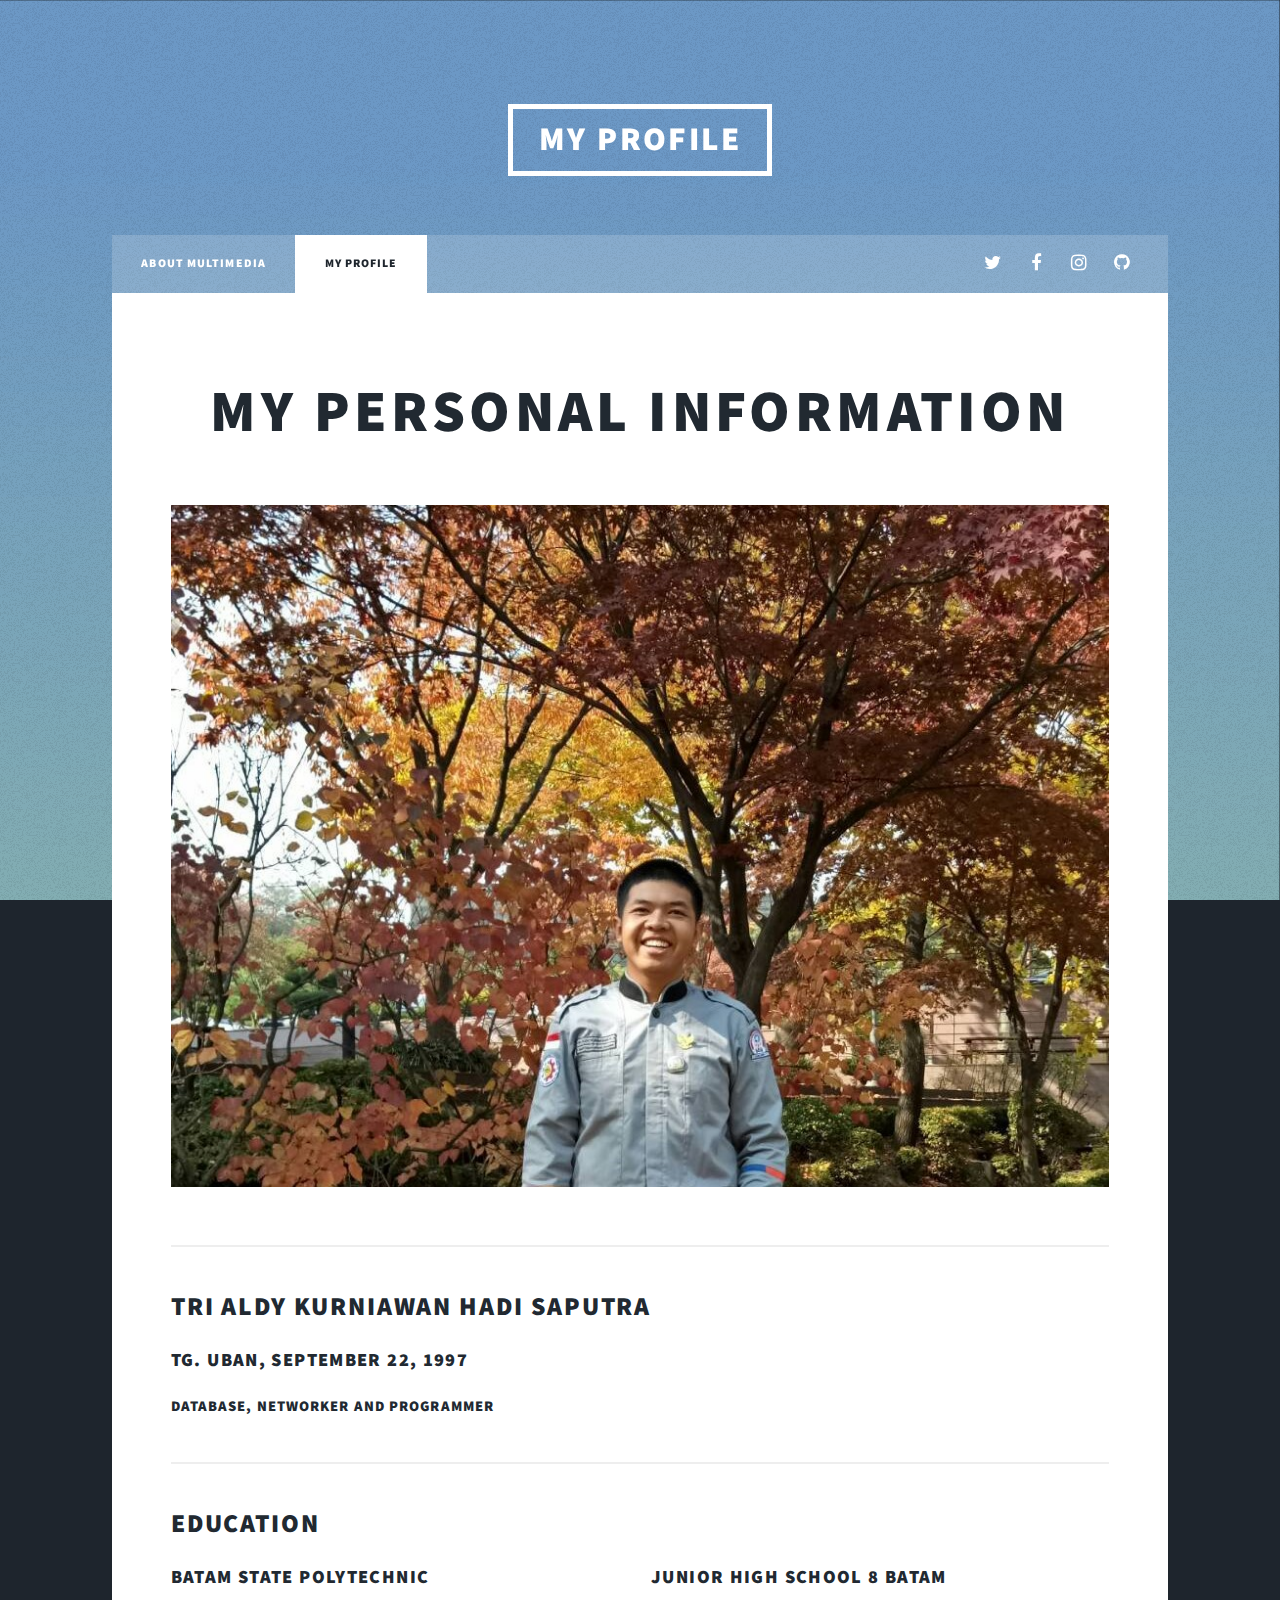
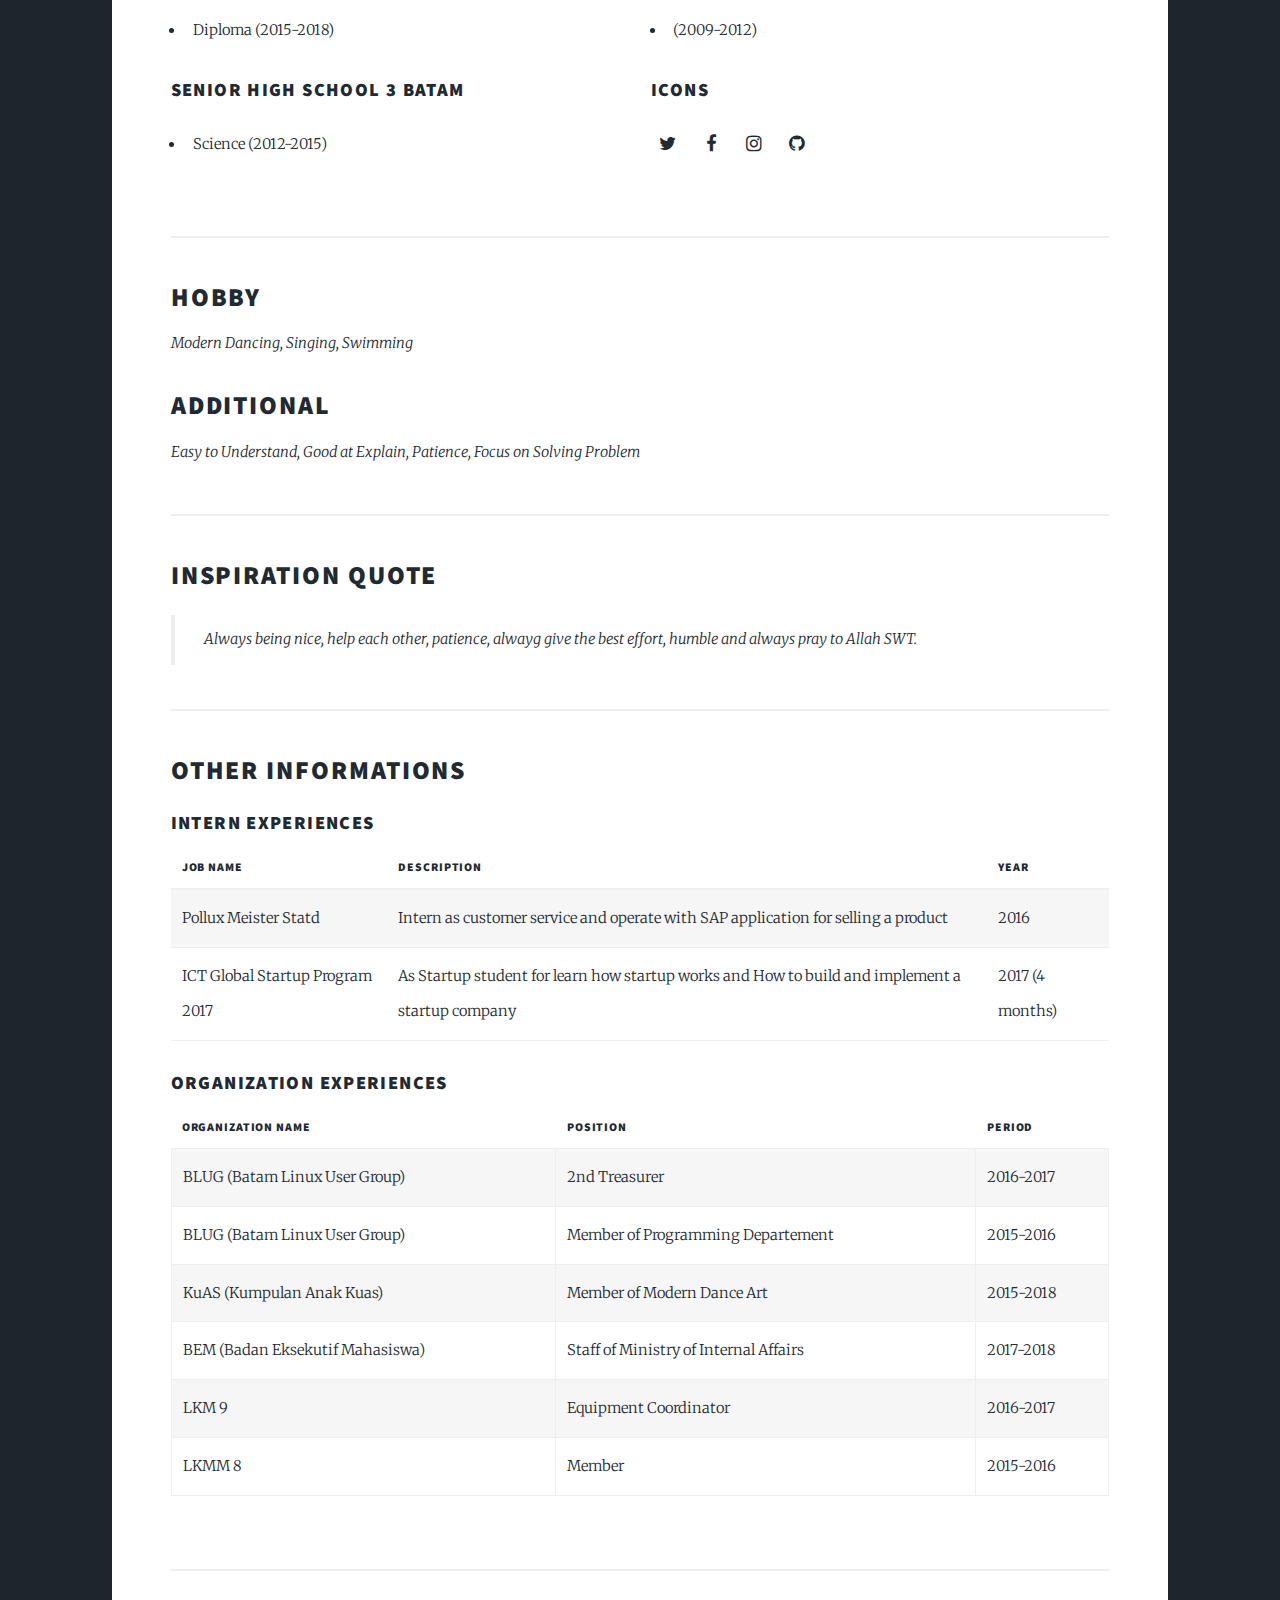
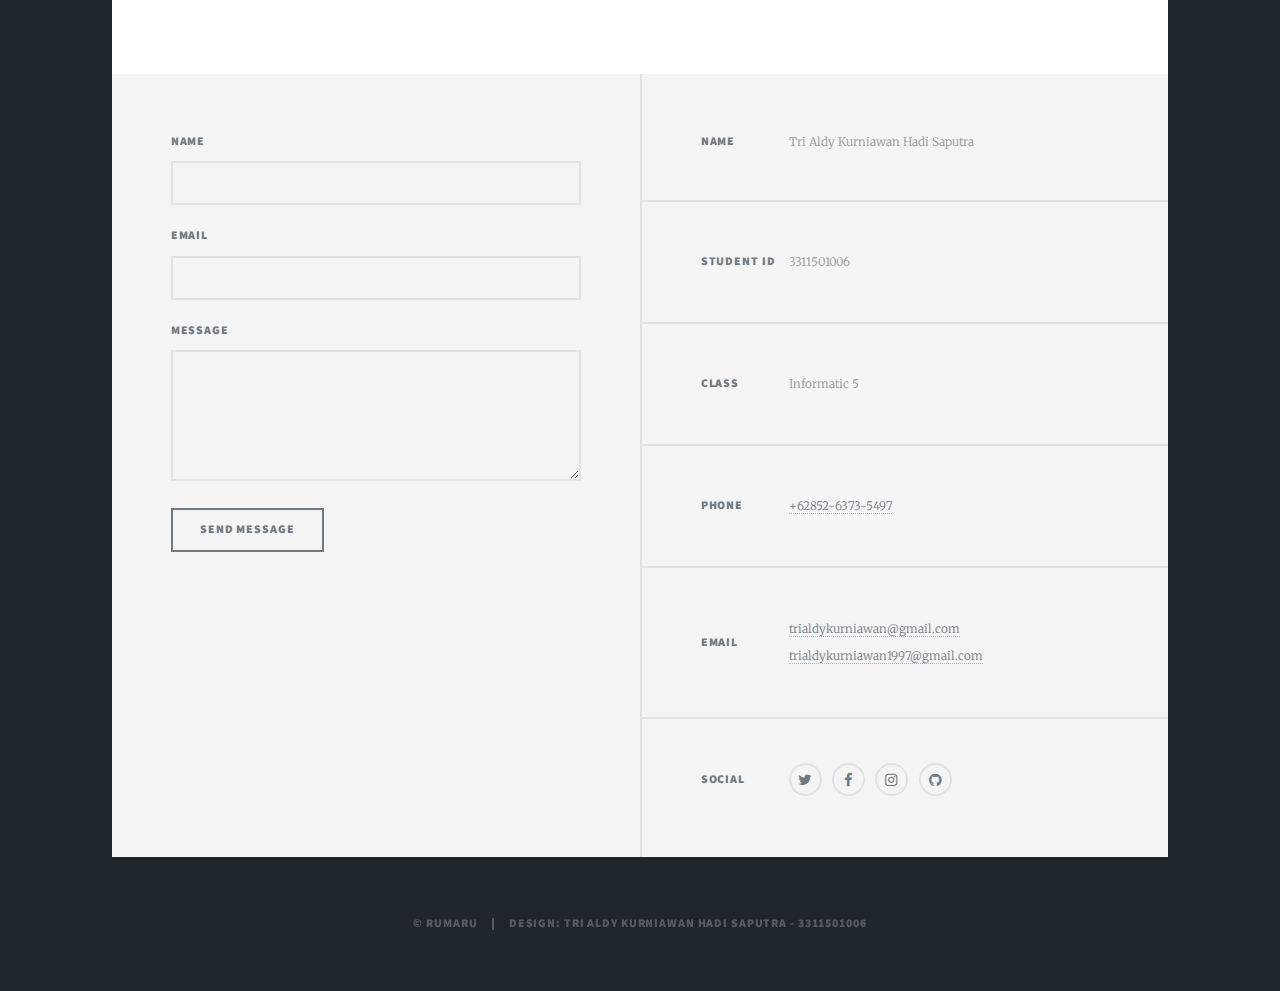
==== cv.html @ 7d5ec08b "first" ====
<!DOCTYPE HTML>
<html>
	<head>
		<title>My Profile</title>
		<meta charset="utf-8" />
		<meta name="viewport" content="width=device-width, initial-scale=1, user-scalable=no" />
		<link rel="stylesheet" href="assets/css/main.css" />
		<noscript><link rel="stylesheet" href="assets/css/noscript.css" /></noscript>
	</head>
	<body class="is-loading">

		<!-- Wrapper -->
			<div id="wrapper">

				<!-- Header -->
					<header id="header">
						<a href="index.html" class="logo">My Profile</a>
					</header>

				<!-- Nav -->
					<nav id="nav">
						<ul class="links">
							<li><a href="index.html">About Multimedia</a></li>
							<li class="active"><a href="cv.html">My Profile</a></li>
						</ul>
						<ul class="icons">
							<li><a href="https://twitter.com/trialdymoyo" class="icon fa-twitter"><span class="label">Twitter</span></a></li>
							<li><a href="https://web.facebook.com/tri.aldy1" class="icon fa-facebook"><span class="label">Facebook</span></a></li>
							<li><a href="https://www.instagram.com/trialdykurniawanhs/" class="icon fa-instagram"><span class="label">Instagram</span></a></li>
							<li><a href="https://github.com/takhs2209" class="icon fa-github"><span class="label">GitHub</span></a></li>
						</ul>
					</nav>

				<!-- Main -->
					<div id="main">

						<!-- Post -->
							<section class="post">
								<article class="post featured">
								<header class="major">
									<h2>My Personal Information</h2>
								</header>
								<a href="#" class="image main"><img src="images/profil.jpg" alt="" /></a>
							</article>
							<hr />
									<h2>Tri Aldy Kurniawan Hadi Saputra</h2>
									<h3>Tg. Uban, September 22, 1997</h3>
									<h4>Database, Networker and Programmer</h4>
									<hr />
							<!-- Lists -->
									<h2>Education</h2>
									<div class="row">
										<div class="6u 12u$(small)">

											<h3>Batam State Polytechnic</h3>
											<ul>
												<li>Diploma (2015-2018)</li>
											</ul>

											<h3>Senior High School 3 Batam</h3>
											<ul class="alt">
												<li>Science (2012-2015)</li>
											</ul>

										</div>
										<div class="6u$ 12u$(small)">

											<h3>Junior High School 8 Batam</h3>
											<ul>
												<li>(2009-2012)</li>
											</ul>

											<h3>Icons</h3>
											<ul class="icons">
												<li><a href="https://twitter.com/trialdymoyo" class="icon fa-twitter"><span class="label">Twitter</span></a></li>
												<li><a href="https://web.facebook.com/tri.aldy1" class="icon fa-facebook"><span class="label">Facebook</span></a></li>
												<li><a href="https://www.instagram.com/trialdykurniawanhs/" class="icon fa-instagram"><span class="label">Instagram</span></a></li>
												<li><a href="https://github.com/takhs2209" class="icon fa-github"><span class="label">GitHub</span></a></li>
											</ul>
										</div>
									</div>

								<!-- Text stuff -->
									
									<hr />
									<header>
										<h2>Hobby</h2>
										<p>Modern Dancing, Singing, Swimming</p>
									</header>
									
									<header>
										<h2>Additional</h2>
										<p>Easy to Understand, Good at Explain, Patience, Focus on Solving Problem</p>
									</header>

									<hr />

								<!-- Blockquote -->
									<h2>Inspiration Quote</h2>
									<blockquote>Always being nice, help each other, patience, alwayg give the best effort, humble and always pray to Allah SWT.</blockquote>

									<hr />

								<!-- Table -->
									<h2>Other Informations</h2>

									<h3>Intern Experiences</h3>
									<div class="table-wrapper">
										<table>
											<thead>
												<tr>
													<th>Job Name</th>
													<th>Description</th>
													<th>Year</th>
												</tr>
											</thead>
											<tbody>
												<tr>
													<td>Pollux Meister Statd</td>
													<td>Intern as customer service and operate with SAP application for selling a product</td>
													<td>2016</td>
												</tr>
												<tr>
													<td>ICT Global Startup Program 2017</td>
													<td>As Startup student for learn how startup works and How to build and implement a startup company</td>
													<td>2017 (4 months)</td>
												</tr>
											</tbody>
										</table>
									</div>

									<h3>Organization Experiences</h3>
									<div class="table-wrapper">
										<table class="alt">
											<thead>
												<tr>
													<th>Organization Name</th>
													<th>Position</th>
													<th>Period</th>
												</tr>
											</thead>
											<tbody>
												<tr>
													<td>BLUG (Batam Linux User Group)</td>
													<td>2nd Treasurer</td>
													<td>2016-2017</td>
												</tr>
												<tr>
													<td>BLUG (Batam Linux User Group)</td>
													<td>Member of Programming Departement</td>
													<td>2015-2016</td>
												</tr>
												<tr>
													<td>KuAS (Kumpulan Anak Kuas)</td>
													<td>Member of Modern Dance Art</td>
													<td>2015-2018</td>
												</tr>
												<tr>
													<td>BEM (Badan Eksekutif Mahasiswa)</td>
													<td>Staff of Ministry of Internal Affairs</td>
													<td>2017-2018</td>
												</tr>
												<tr>
													<td>LKM 9</td>
													<td>Equipment Coordinator</td>
													<td>2016-2017</td>
												</tr>
												<tr>
													<td>LKMM 8</td>
													<td>Member</td>
													<td>2015-2016</td>
												</tr>
											</tbody>
										</table>
									</div>

									<hr />

							</section>

					</div>

				<!-- Footer -->
					<footer id="footer">
						<section>
							<form method="post" action="#">
								<div class="field">
									<label for="name">Name</label>
									<input type="text" name="name" id="name" />
								</div>
								<div class="field">
									<label for="email">Email</label>
									<input type="text" name="email" id="email" />
								</div>
								<div class="field">
									<label for="message">Message</label>
									<textarea name="message" id="message" rows="3"></textarea>
								</div>
								<ul class="actions">
									<li><input type="submit" value="Send Message" /></li>
								</ul>
							</form>
						</section>
						<section class="split contact">
							<section class="alt">
								<h3>Name</h3>
								<p>Tri Aldy Kurniawan Hadi Saputra</p>
							</section>
							<section>
								<h3>Student ID</h3>
								<p>3311501006</p>
							</section>
							<section>
								<h3>Class</h3>
								<p>Informatic 5</p>
							</section>
							<section>
								<h3>Phone</h3>
								<p><a href="#">+62852-6373-5497</a></p>
							</section>
							<section>
								<h3>Email</h3>
								<p><a href="#">trialdykurniawan@gmail.com</a> <br />
								<a href="#">trialdykurniawan1997@gmail.com</a></p>
							</section>
							<section>
								<h3>Social</h3>
								<ul class="icons alt">
									<li><a href="https://twitter.com/trialdymoyo" class="icon fa-twitter"><span class="label">Twitter</span></a></li>
									<li><a href="https://web.facebook.com/tri.aldy1" class="icon fa-facebook"><span class="label">Facebook</span></a></li>
									<li><a href="https://www.instagram.com/trialdykurniawanhs/" class="icon fa-instagram"><span class="label">Instagram</span></a></li>
									<li><a href="https://github.com/takhs2209" class="icon fa-github"><span class="label">GitHub</span></a></li>
								</ul>
							</section>
						</section>
					</footer>

				<!-- Copyright -->
					<div id="copyright">
						<ul><li>&copy; RUMARU</li><li>Design: TRI ALDY KURNIAWAN HADI SAPUTRA - 3311501006</li></ul>
					</div>

			</div>

		<!-- Scripts -->
			<script src="assets/js/jquery.min.js"></script>
			<script src="assets/js/jquery.scrollex.min.js"></script>
			<script src="assets/js/jquery.scrolly.min.js"></script>
			<script src="assets/js/skel.min.js"></script>
			<script src="assets/js/util.js"></script>
			<script src="assets/js/main.js"></script>

	</body>
</html>
---- assets/css/main.css ----
@import url(font-awesome.min.css);
@import url("https://fonts.googleapis.com/css?family=Merriweather:300,700,300italic,700italic|Source+Sans+Pro:900");

/*
	Massively by HTML5 UP
	html5up.net | @ajlkn
	Free for personal and commercial use under the CCA 3.0 license (html5up.net/license)
*/

/* Reset */

	html, body, div, span, applet, object, iframe, h1, h2, h3, h4, h5, h6, p, blockquote, pre, a, abbr, acronym, address, big, cite, code, del, dfn, em, img, ins, kbd, q, s, samp, small, strike, strong, sub, sup, tt, var, b, u, i, center, dl, dt, dd, ol, ul, li, fieldset, form, label, legend, table, caption, tbody, tfoot, thead, tr, th, td, article, aside, canvas, details, embed, figure, figcaption, footer, header, hgroup, menu, nav, output, ruby, section, summary, time, mark, audio, video {
		margin: 0;
		padding: 0;
		border: 0;
		font-size: 100%;
		font: inherit;
		vertical-align: baseline;
	}

	article, aside, details, figcaption, figure, footer, header, hgroup, menu, nav, section {
		display: block;
	}

	body {
		line-height: 1;
	}

	ol, ul {
		list-style: none;
	}

	blockquote, q {
		quotes: none;
	}

	blockquote:before, blockquote:after, q:before, q:after {
		content: '';
		content: none;
	}

	table {
		border-collapse: collapse;
		border-spacing: 0;
	}

	body {
		-webkit-text-size-adjust: none;
	}

/* Box Model */

	*, *:before, *:after {
		-moz-box-sizing: border-box;
		-webkit-box-sizing: border-box;
		box-sizing: border-box;
	}

/* Grid */

	.row {
		border-bottom: solid 1px transparent;
		-moz-box-sizing: border-box;
		-webkit-box-sizing: border-box;
		box-sizing: border-box;
	}

	.row > * {
		float: left;
		-moz-box-sizing: border-box;
		-webkit-box-sizing: border-box;
		box-sizing: border-box;
	}

	.row:after, .row:before {
		content: '';
		display: block;
		clear: both;
		height: 0;
	}

	.row.uniform > * > :first-child {
		margin-top: 0;
	}

	.row.uniform > * > :last-child {
		margin-bottom: 0;
	}

	.row.\30 \25 > * {
		padding: 0 0 0 0rem;
	}

	.row.\30 \25 {
		margin: 0 0 -1px 0rem;
	}

	.row.uniform.\30 \25 > * {
		padding: 0rem 0 0 0rem;
	}

	.row.uniform.\30 \25 {
		margin: 0rem 0 -1px 0rem;
	}

	.row > * {
		padding: 0 0 0 1.5rem;
	}

	.row {
		margin: 0 0 -1px -1.5rem;
	}

	.row.uniform > * {
		padding: 1.5rem 0 0 1.5rem;
	}

	.row.uniform {
		margin: -1.5rem 0 -1px -1.5rem;
	}

	.row.\32 00\25 > * {
		padding: 0 0 0 3rem;
	}

	.row.\32 00\25 {
		margin: 0 0 -1px -3rem;
	}

	.row.uniform.\32 00\25 > * {
		padding: 3rem 0 0 3rem;
	}

	.row.uniform.\32 00\25 {
		margin: -3rem 0 -1px -3rem;
	}

	.row.\31 50\25 > * {
		padding: 0 0 0 2.25rem;
	}

	.row.\31 50\25 {
		margin: 0 0 -1px -2.25rem;
	}

	.row.uniform.\31 50\25 > * {
		padding: 2.25rem 0 0 2.25rem;
	}

	.row.uniform.\31 50\25 {
		margin: -2.25rem 0 -1px -2.25rem;
	}

	.row.\35 0\25 > * {
		padding: 0 0 0 0.75rem;
	}

	.row.\35 0\25 {
		margin: 0 0 -1px -0.75rem;
	}

	.row.uniform.\35 0\25 > * {
		padding: 0.75rem 0 0 0.75rem;
	}

	.row.uniform.\35 0\25 {
		margin: -0.75rem 0 -1px -0.75rem;
	}

	.row.\32 5\25 > * {
		padding: 0 0 0 0.375rem;
	}

	.row.\32 5\25 {
		margin: 0 0 -1px -0.375rem;
	}

	.row.uniform.\32 5\25 > * {
		padding: 0.375rem 0 0 0.375rem;
	}

	.row.uniform.\32 5\25 {
		margin: -0.375rem 0 -1px -0.375rem;
	}

	.\31 2u, .\31 2u\24 {
		width: 100%;
		clear: none;
		margin-left: 0;
	}

	.\31 1u, .\31 1u\24 {
		width: 91.6666666667%;
		clear: none;
		margin-left: 0;
	}

	.\31 0u, .\31 0u\24 {
		width: 83.3333333333%;
		clear: none;
		margin-left: 0;
	}

	.\39 u, .\39 u\24 {
		width: 75%;
		clear: none;
		margin-left: 0;
	}

	.\38 u, .\38 u\24 {
		width: 66.6666666667%;
		clear: none;
		margin-left: 0;
	}

	.\37 u, .\37 u\24 {
		width: 58.3333333333%;
		clear: none;
		margin-left: 0;
	}

	.\36 u, .\36 u\24 {
		width: 50%;
		clear: none;
		margin-left: 0;
	}

	.\35 u, .\35 u\24 {
		width: 41.6666666667%;
		clear: none;
		margin-left: 0;
	}

	.\34 u, .\34 u\24 {
		width: 33.3333333333%;
		clear: none;
		margin-left: 0;
	}

	.\33 u, .\33 u\24 {
		width: 25%;
		clear: none;
		margin-left: 0;
	}

	.\32 u, .\32 u\24 {
		width: 16.6666666667%;
		clear: none;
		margin-left: 0;
	}

	.\31 u, .\31 u\24 {
		width: 8.3333333333%;
		clear: none;
		margin-left: 0;
	}

	.\31 2u\24 + *,
	.\31 1u\24 + *,
	.\31 0u\24 + *,
	.\39 u\24 + *,
	.\38 u\24 + *,
	.\37 u\24 + *,
	.\36 u\24 + *,
	.\35 u\24 + *,
	.\34 u\24 + *,
	.\33 u\24 + *,
	.\32 u\24 + *,
	.\31 u\24 + * {
		clear: left;
	}

	.\-11u {
		margin-left: 91.66667%;
	}

	.\-10u {
		margin-left: 83.33333%;
	}

	.\-9u {
		margin-left: 75%;
	}

	.\-8u {
		margin-left: 66.66667%;
	}

	.\-7u {
		margin-left: 58.33333%;
	}

	.\-6u {
		margin-left: 50%;
	}

	.\-5u {
		margin-left: 41.66667%;
	}

	.\-4u {
		margin-left: 33.33333%;
	}

	.\-3u {
		margin-left: 25%;
	}

	.\-2u {
		margin-left: 16.66667%;
	}

	.\-1u {
		margin-left: 8.33333%;
	}

	@media screen and (max-width: 1680px) {

		.row > * {
			padding: 0 0 0 1.5rem;
		}

		.row {
			margin: 0 0 -1px -1.5rem;
		}

		.row.uniform > * {
			padding: 1.5rem 0 0 1.5rem;
		}

		.row.uniform {
			margin: -1.5rem 0 -1px -1.5rem;
		}

		.row.\32 00\25 > * {
			padding: 0 0 0 3rem;
		}

		.row.\32 00\25 {
			margin: 0 0 -1px -3rem;
		}

		.row.uniform.\32 00\25 > * {
			padding: 3rem 0 0 3rem;
		}

		.row.uniform.\32 00\25 {
			margin: -3rem 0 -1px -3rem;
		}

		.row.\31 50\25 > * {
			padding: 0 0 0 2.25rem;
		}

		.row.\31 50\25 {
			margin: 0 0 -1px -2.25rem;
		}

		.row.uniform.\31 50\25 > * {
			padding: 2.25rem 0 0 2.25rem;
		}

		.row.uniform.\31 50\25 {
			margin: -2.25rem 0 -1px -2.25rem;
		}

		.row.\35 0\25 > * {
			padding: 0 0 0 0.75rem;
		}

		.row.\35 0\25 {
			margin: 0 0 -1px -0.75rem;
		}

		.row.uniform.\35 0\25 > * {
			padding: 0.75rem 0 0 0.75rem;
		}

		.row.uniform.\35 0\25 {
			margin: -0.75rem 0 -1px -0.75rem;
		}

		.row.\32 5\25 > * {
			padding: 0 0 0 0.375rem;
		}

		.row.\32 5\25 {
			margin: 0 0 -1px -0.375rem;
		}

		.row.uniform.\32 5\25 > * {
			padding: 0.375rem 0 0 0.375rem;
		}

		.row.uniform.\32 5\25 {
			margin: -0.375rem 0 -1px -0.375rem;
		}

		.\31 2u\28xlarge\29, .\31 2u\24\28xlarge\29 {
			width: 100%;
			clear: none;
			margin-left: 0;
		}

		.\31 1u\28xlarge\29, .\31 1u\24\28xlarge\29 {
			width: 91.6666666667%;
			clear: none;
			margin-left: 0;
		}

		.\31 0u\28xlarge\29, .\31 0u\24\28xlarge\29 {
			width: 83.3333333333%;
			clear: none;
			margin-left: 0;
		}

		.\39 u\28xlarge\29, .\39 u\24\28xlarge\29 {
			width: 75%;
			clear: none;
			margin-left: 0;
		}

		.\38 u\28xlarge\29, .\38 u\24\28xlarge\29 {
			width: 66.6666666667%;
			clear: none;
			margin-left: 0;
		}

		.\37 u\28xlarge\29, .\37 u\24\28xlarge\29 {
			width: 58.3333333333%;
			clear: none;
			margin-left: 0;
		}

		.\36 u\28xlarge\29, .\36 u\24\28xlarge\29 {
			width: 50%;
			clear: none;
			margin-left: 0;
		}

		.\35 u\28xlarge\29, .\35 u\24\28xlarge\29 {
			width: 41.6666666667%;
			clear: none;
			margin-left: 0;
		}

		.\34 u\28xlarge\29, .\34 u\24\28xlarge\29 {
			width: 33.3333333333%;
			clear: none;
			margin-left: 0;
		}

		.\33 u\28xlarge\29, .\33 u\24\28xlarge\29 {
			width: 25%;
			clear: none;
			margin-left: 0;
		}

		.\32 u\28xlarge\29, .\32 u\24\28xlarge\29 {
			width: 16.6666666667%;
			clear: none;
			margin-left: 0;
		}

		.\31 u\28xlarge\29, .\31 u\24\28xlarge\29 {
			width: 8.3333333333%;
			clear: none;
			margin-left: 0;
		}

		.\31 2u\24\28xlarge\29 + *,
		.\31 1u\24\28xlarge\29 + *,
		.\31 0u\24\28xlarge\29 + *,
		.\39 u\24\28xlarge\29 + *,
		.\38 u\24\28xlarge\29 + *,
		.\37 u\24\28xlarge\29 + *,
		.\36 u\24\28xlarge\29 + *,
		.\35 u\24\28xlarge\29 + *,
		.\34 u\24\28xlarge\29 + *,
		.\33 u\24\28xlarge\29 + *,
		.\32 u\24\28xlarge\29 + *,
		.\31 u\24\28xlarge\29 + * {
			clear: left;
		}

		.\-11u\28xlarge\29 {
			margin-left: 91.66667%;
		}

		.\-10u\28xlarge\29 {
			margin-left: 83.33333%;
		}

		.\-9u\28xlarge\29 {
			margin-left: 75%;
		}

		.\-8u\28xlarge\29 {
			margin-left: 66.66667%;
		}

		.\-7u\28xlarge\29 {
			margin-left: 58.33333%;
		}

		.\-6u\28xlarge\29 {
			margin-left: 50%;
		}

		.\-5u\28xlarge\29 {
			margin-left: 41.66667%;
		}

		.\-4u\28xlarge\29 {
			margin-left: 33.33333%;
		}

		.\-3u\28xlarge\29 {
			margin-left: 25%;
		}

		.\-2u\28xlarge\29 {
			margin-left: 16.66667%;
		}

		.\-1u\28xlarge\29 {
			margin-left: 8.33333%;
		}

	}

	@media screen and (max-width: 1280px) {

		.row > * {
			padding: 0 0 0 1.5rem;
		}

		.row {
			margin: 0 0 -1px -1.5rem;
		}

		.row.uniform > * {
			padding: 1.5rem 0 0 1.5rem;
		}

		.row.uniform {
			margin: -1.5rem 0 -1px -1.5rem;
		}

		.row.\32 00\25 > * {
			padding: 0 0 0 3rem;
		}

		.row.\32 00\25 {
			margin: 0 0 -1px -3rem;
		}

		.row.uniform.\32 00\25 > * {
			padding: 3rem 0 0 3rem;
		}

		.row.uniform.\32 00\25 {
			margin: -3rem 0 -1px -3rem;
		}

		.row.\31 50\25 > * {
			padding: 0 0 0 2.25rem;
		}

		.row.\31 50\25 {
			margin: 0 0 -1px -2.25rem;
		}

		.row.uniform.\31 50\25 > * {
			padding: 2.25rem 0 0 2.25rem;
		}

		.row.uniform.\31 50\25 {
			margin: -2.25rem 0 -1px -2.25rem;
		}

		.row.\35 0\25 > * {
			padding: 0 0 0 0.75rem;
		}

		.row.\35 0\25 {
			margin: 0 0 -1px -0.75rem;
		}

		.row.uniform.\35 0\25 > * {
			padding: 0.75rem 0 0 0.75rem;
		}

		.row.uniform.\35 0\25 {
			margin: -0.75rem 0 -1px -0.75rem;
		}

		.row.\32 5\25 > * {
			padding: 0 0 0 0.375rem;
		}

		.row.\32 5\25 {
			margin: 0 0 -1px -0.375rem;
		}

		.row.uniform.\32 5\25 > * {
			padding: 0.375rem 0 0 0.375rem;
		}

		.row.uniform.\32 5\25 {
			margin: -0.375rem 0 -1px -0.375rem;
		}

		.\31 2u\28large\29, .\31 2u\24\28large\29 {
			width: 100%;
			clear: none;
			margin-left: 0;
		}

		.\31 1u\28large\29, .\31 1u\24\28large\29 {
			width: 91.6666666667%;
			clear: none;
			margin-left: 0;
		}

		.\31 0u\28large\29, .\31 0u\24\28large\29 {
			width: 83.3333333333%;
			clear: none;
			margin-left: 0;
		}

		.\39 u\28large\29, .\39 u\24\28large\29 {
			width: 75%;
			clear: none;
			margin-left: 0;
		}

		.\38 u\28large\29, .\38 u\24\28large\29 {
			width: 66.6666666667%;
			clear: none;
			margin-left: 0;
		}

		.\37 u\28large\29, .\37 u\24\28large\29 {
			width: 58.3333333333%;
			clear: none;
			margin-left: 0;
		}

		.\36 u\28large\29, .\36 u\24\28large\29 {
			width: 50%;
			clear: none;
			margin-left: 0;
		}

		.\35 u\28large\29, .\35 u\24\28large\29 {
			width: 41.6666666667%;
			clear: none;
			margin-left: 0;
		}

		.\34 u\28large\29, .\34 u\24\28large\29 {
			width: 33.3333333333%;
			clear: none;
			margin-left: 0;
		}

		.\33 u\28large\29, .\33 u\24\28large\29 {
			width: 25%;
			clear: none;
			margin-left: 0;
		}

		.\32 u\28large\29, .\32 u\24\28large\29 {
			width: 16.6666666667%;
			clear: none;
			margin-left: 0;
		}

		.\31 u\28large\29, .\31 u\24\28large\29 {
			width: 8.3333333333%;
			clear: none;
			margin-left: 0;
		}

		.\31 2u\24\28large\29 + *,
		.\31 1u\24\28large\29 + *,
		.\31 0u\24\28large\29 + *,
		.\39 u\24\28large\29 + *,
		.\38 u\24\28large\29 + *,
		.\37 u\24\28large\29 + *,
		.\36 u\24\28large\29 + *,
		.\35 u\24\28large\29 + *,
		.\34 u\24\28large\29 + *,
		.\33 u\24\28large\29 + *,
		.\32 u\24\28large\29 + *,
		.\31 u\24\28large\29 + * {
			clear: left;
		}

		.\-11u\28large\29 {
			margin-left: 91.66667%;
		}

		.\-10u\28large\29 {
			margin-left: 83.33333%;
		}

		.\-9u\28large\29 {
			margin-left: 75%;
		}

		.\-8u\28large\29 {
			margin-left: 66.66667%;
		}

		.\-7u\28large\29 {
			margin-left: 58.33333%;
		}

		.\-6u\28large\29 {
			margin-left: 50%;
		}

		.\-5u\28large\29 {
			margin-left: 41.66667%;
		}

		.\-4u\28large\29 {
			margin-left: 33.33333%;
		}

		.\-3u\28large\29 {
			margin-left: 25%;
		}

		.\-2u\28large\29 {
			margin-left: 16.66667%;
		}

		.\-1u\28large\29 {
			margin-left: 8.33333%;
		}

	}

	@media screen and (max-width: 980px) {

		.row > * {
			padding: 0 0 0 1.5rem;
		}

		.row {
			margin: 0 0 -1px -1.5rem;
		}

		.row.uniform > * {
			padding: 1.5rem 0 0 1.5rem;
		}

		.row.uniform {
			margin: -1.5rem 0 -1px -1.5rem;
		}

		.row.\32 00\25 > * {
			padding: 0 0 0 3rem;
		}

		.row.\32 00\25 {
			margin: 0 0 -1px -3rem;
		}

		.row.uniform.\32 00\25 > * {
			padding: 3rem 0 0 3rem;
		}

		.row.uniform.\32 00\25 {
			margin: -3rem 0 -1px -3rem;
		}

		.row.\31 50\25 > * {
			padding: 0 0 0 2.25rem;
		}

		.row.\31 50\25 {
			margin: 0 0 -1px -2.25rem;
		}

		.row.uniform.\31 50\25 > * {
			padding: 2.25rem 0 0 2.25rem;
		}

		.row.uniform.\31 50\25 {
			margin: -2.25rem 0 -1px -2.25rem;
		}

		.row.\35 0\25 > * {
			padding: 0 0 0 0.75rem;
		}

		.row.\35 0\25 {
			margin: 0 0 -1px -0.75rem;
		}

		.row.uniform.\35 0\25 > * {
			padding: 0.75rem 0 0 0.75rem;
		}

		.row.uniform.\35 0\25 {
			margin: -0.75rem 0 -1px -0.75rem;
		}

		.row.\32 5\25 > * {
			padding: 0 0 0 0.375rem;
		}

		.row.\32 5\25 {
			margin: 0 0 -1px -0.375rem;
		}

		.row.uniform.\32 5\25 > * {
			padding: 0.375rem 0 0 0.375rem;
		}

		.row.uniform.\32 5\25 {
			margin: -0.375rem 0 -1px -0.375rem;
		}

		.\31 2u\28medium\29, .\31 2u\24\28medium\29 {
			width: 100%;
			clear: none;
			margin-left: 0;
		}

		.\31 1u\28medium\29, .\31 1u\24\28medium\29 {
			width: 91.6666666667%;
			clear: none;
			margin-left: 0;
		}

		.\31 0u\28medium\29, .\31 0u\24\28medium\29 {
			width: 83.3333333333%;
			clear: none;
			margin-left: 0;
		}

		.\39 u\28medium\29, .\39 u\24\28medium\29 {
			width: 75%;
			clear: none;
			margin-left: 0;
		}

		.\38 u\28medium\29, .\38 u\24\28medium\29 {
			width: 66.6666666667%;
			clear: none;
			margin-left: 0;
		}

		.\37 u\28medium\29, .\37 u\24\28medium\29 {
			width: 58.3333333333%;
			clear: none;
			margin-left: 0;
		}

		.\36 u\28medium\29, .\36 u\24\28medium\29 {
			width: 50%;
			clear: none;
			margin-left: 0;
		}

		.\35 u\28medium\29, .\35 u\24\28medium\29 {
			width: 41.6666666667%;
			clear: none;
			margin-left: 0;
		}

		.\34 u\28medium\29, .\34 u\24\28medium\29 {
			width: 33.3333333333%;
			clear: none;
			margin-left: 0;
		}

		.\33 u\28medium\29, .\33 u\24\28medium\29 {
			width: 25%;
			clear: none;
			margin-left: 0;
		}

		.\32 u\28medium\29, .\32 u\24\28medium\29 {
			width: 16.6666666667%;
			clear: none;
			margin-left: 0;
		}

		.\31 u\28medium\29, .\31 u\24\28medium\29 {
			width: 8.3333333333%;
			clear: none;
			margin-left: 0;
		}

		.\31 2u\24\28medium\29 + *,
		.\31 1u\24\28medium\29 + *,
		.\31 0u\24\28medium\29 + *,
		.\39 u\24\28medium\29 + *,
		.\38 u\24\28medium\29 + *,
		.\37 u\24\28medium\29 + *,
		.\36 u\24\28medium\29 + *,
		.\35 u\24\28medium\29 + *,
		.\34 u\24\28medium\29 + *,
		.\33 u\24\28medium\29 + *,
		.\32 u\24\28medium\29 + *,
		.\31 u\24\28medium\29 + * {
			clear: left;
		}

		.\-11u\28medium\29 {
			margin-left: 91.66667%;
		}

		.\-10u\28medium\29 {
			margin-left: 83.33333%;
		}

		.\-9u\28medium\29 {
			margin-left: 75%;
		}

		.\-8u\28medium\29 {
			margin-left: 66.66667%;
		}

		.\-7u\28medium\29 {
			margin-left: 58.33333%;
		}

		.\-6u\28medium\29 {
			margin-left: 50%;
		}

		.\-5u\28medium\29 {
			margin-left: 41.66667%;
		}

		.\-4u\28medium\29 {
			margin-left: 33.33333%;
		}

		.\-3u\28medium\29 {
			margin-left: 25%;
		}

		.\-2u\28medium\29 {
			margin-left: 16.66667%;
		}

		.\-1u\28medium\29 {
			margin-left: 8.33333%;
		}

	}

	@media screen and (max-width: 736px) {

		.row > * {
			padding: 0 0 0 1.5rem;
		}

		.row {
			margin: 0 0 -1px -1.5rem;
		}

		.row.uniform > * {
			padding: 1.5rem 0 0 1.5rem;
		}

		.row.uniform {
			margin: -1.5rem 0 -1px -1.5rem;
		}

		.row.\32 00\25 > * {
			padding: 0 0 0 3rem;
		}

		.row.\32 00\25 {
			margin: 0 0 -1px -3rem;
		}

		.row.uniform.\32 00\25 > * {
			padding: 3rem 0 0 3rem;
		}

		.row.uniform.\32 00\25 {
			margin: -3rem 0 -1px -3rem;
		}

		.row.\31 50\25 > * {
			padding: 0 0 0 2.25rem;
		}

		.row.\31 50\25 {
			margin: 0 0 -1px -2.25rem;
		}

		.row.uniform.\31 50\25 > * {
			padding: 2.25rem 0 0 2.25rem;
		}

		.row.uniform.\31 50\25 {
			margin: -2.25rem 0 -1px -2.25rem;
		}

		.row.\35 0\25 > * {
			padding: 0 0 0 0.75rem;
		}

		.row.\35 0\25 {
			margin: 0 0 -1px -0.75rem;
		}

		.row.uniform.\35 0\25 > * {
			padding: 0.75rem 0 0 0.75rem;
		}

		.row.uniform.\35 0\25 {
			margin: -0.75rem 0 -1px -0.75rem;
		}

		.row.\32 5\25 > * {
			padding: 0 0 0 0.375rem;
		}

		.row.\32 5\25 {
			margin: 0 0 -1px -0.375rem;
		}

		.row.uniform.\32 5\25 > * {
			padding: 0.375rem 0 0 0.375rem;
		}

		.row.uniform.\32 5\25 {
			margin: -0.375rem 0 -1px -0.375rem;
		}

		.\31 2u\28small\29, .\31 2u\24\28small\29 {
			width: 100%;
			clear: none;
			margin-left: 0;
		}

		.\31 1u\28small\29, .\31 1u\24\28small\29 {
			width: 91.6666666667%;
			clear: none;
			margin-left: 0;
		}

		.\31 0u\28small\29, .\31 0u\24\28small\29 {
			width: 83.3333333333%;
			clear: none;
			margin-left: 0;
		}

		.\39 u\28small\29, .\39 u\24\28small\29 {
			width: 75%;
			clear: none;
			margin-left: 0;
		}

		.\38 u\28small\29, .\38 u\24\28small\29 {
			width: 66.6666666667%;
			clear: none;
			margin-left: 0;
		}

		.\37 u\28small\29, .\37 u\24\28small\29 {
			width: 58.3333333333%;
			clear: none;
			margin-left: 0;
		}

		.\36 u\28small\29, .\36 u\24\28small\29 {
			width: 50%;
			clear: none;
			margin-left: 0;
		}

		.\35 u\28small\29, .\35 u\24\28small\29 {
			width: 41.6666666667%;
			clear: none;
			margin-left: 0;
		}

		.\34 u\28small\29, .\34 u\24\28small\29 {
			width: 33.3333333333%;
			clear: none;
			margin-left: 0;
		}

		.\33 u\28small\29, .\33 u\24\28small\29 {
			width: 25%;
			clear: none;
			margin-left: 0;
		}

		.\32 u\28small\29, .\32 u\24\28small\29 {
			width: 16.6666666667%;
			clear: none;
			margin-left: 0;
		}

		.\31 u\28small\29, .\31 u\24\28small\29 {
			width: 8.3333333333%;
			clear: none;
			margin-left: 0;
		}

		.\31 2u\24\28small\29 + *,
		.\31 1u\24\28small\29 + *,
		.\31 0u\24\28small\29 + *,
		.\39 u\24\28small\29 + *,
		.\38 u\24\28small\29 + *,
		.\37 u\24\28small\29 + *,
		.\36 u\24\28small\29 + *,
		.\35 u\24\28small\29 + *,
		.\34 u\24\28small\29 + *,
		.\33 u\24\28small\29 + *,
		.\32 u\24\28small\29 + *,
		.\31 u\24\28small\29 + * {
			clear: left;
		}

		.\-11u\28small\29 {
			margin-left: 91.66667%;
		}

		.\-10u\28small\29 {
			margin-left: 83.33333%;
		}

		.\-9u\28small\29 {
			margin-left: 75%;
		}

		.\-8u\28small\29 {
			margin-left: 66.66667%;
		}

		.\-7u\28small\29 {
			margin-left: 58.33333%;
		}

		.\-6u\28small\29 {
			margin-left: 50%;
		}

		.\-5u\28small\29 {
			margin-left: 41.66667%;
		}

		.\-4u\28small\29 {
			margin-left: 33.33333%;
		}

		.\-3u\28small\29 {
			margin-left: 25%;
		}

		.\-2u\28small\29 {
			margin-left: 16.66667%;
		}

		.\-1u\28small\29 {
			margin-left: 8.33333%;
		}

	}

	@media screen and (max-width: 480px) {

		.row > * {
			padding: 0 0 0 1.5rem;
		}

		.row {
			margin: 0 0 -1px -1.5rem;
		}

		.row.uniform > * {
			padding: 1.5rem 0 0 1.5rem;
		}

		.row.uniform {
			margin: -1.5rem 0 -1px -1.5rem;
		}

		.row.\32 00\25 > * {
			padding: 0 0 0 3rem;
		}

		.row.\32 00\25 {
			margin: 0 0 -1px -3rem;
		}

		.row.uniform.\32 00\25 > * {
			padding: 3rem 0 0 3rem;
		}

		.row.uniform.\32 00\25 {
			margin: -3rem 0 -1px -3rem;
		}

		.row.\31 50\25 > * {
			padding: 0 0 0 2.25rem;
		}

		.row.\31 50\25 {
			margin: 0 0 -1px -2.25rem;
		}

		.row.uniform.\31 50\25 > * {
			padding: 2.25rem 0 0 2.25rem;
		}

		.row.uniform.\31 50\25 {
			margin: -2.25rem 0 -1px -2.25rem;
		}

		.row.\35 0\25 > * {
			padding: 0 0 0 0.75rem;
		}

		.row.\35 0\25 {
			margin: 0 0 -1px -0.75rem;
		}

		.row.uniform.\35 0\25 > * {
			padding: 0.75rem 0 0 0.75rem;
		}

		.row.uniform.\35 0\25 {
			margin: -0.75rem 0 -1px -0.75rem;
		}

		.row.\32 5\25 > * {
			padding: 0 0 0 0.375rem;
		}

		.row.\32 5\25 {
			margin: 0 0 -1px -0.375rem;
		}

		.row.uniform.\32 5\25 > * {
			padding: 0.375rem 0 0 0.375rem;
		}

		.row.uniform.\32 5\25 {
			margin: -0.375rem 0 -1px -0.375rem;
		}

		.\31 2u\28xsmall\29, .\31 2u\24\28xsmall\29 {
			width: 100%;
			clear: none;
			margin-left: 0;
		}

		.\31 1u\28xsmall\29, .\31 1u\24\28xsmall\29 {
			width: 91.6666666667%;
			clear: none;
			margin-left: 0;
		}

		.\31 0u\28xsmall\29, .\31 0u\24\28xsmall\29 {
			width: 83.3333333333%;
			clear: none;
			margin-left: 0;
		}

		.\39 u\28xsmall\29, .\39 u\24\28xsmall\29 {
			width: 75%;
			clear: none;
			margin-left: 0;
		}

		.\38 u\28xsmall\29, .\38 u\24\28xsmall\29 {
			width: 66.6666666667%;
			clear: none;
			margin-left: 0;
		}

		.\37 u\28xsmall\29, .\37 u\24\28xsmall\29 {
			width: 58.3333333333%;
			clear: none;
			margin-left: 0;
		}

		.\36 u\28xsmall\29, .\36 u\24\28xsmall\29 {
			width: 50%;
			clear: none;
			margin-left: 0;
		}

		.\35 u\28xsmall\29, .\35 u\24\28xsmall\29 {
			width: 41.6666666667%;
			clear: none;
			margin-left: 0;
		}

		.\34 u\28xsmall\29, .\34 u\24\28xsmall\29 {
			width: 33.3333333333%;
			clear: none;
			margin-left: 0;
		}

		.\33 u\28xsmall\29, .\33 u\24\28xsmall\29 {
			width: 25%;
			clear: none;
			margin-left: 0;
		}

		.\32 u\28xsmall\29, .\32 u\24\28xsmall\29 {
			width: 16.6666666667%;
			clear: none;
			margin-left: 0;
		}

		.\31 u\28xsmall\29, .\31 u\24\28xsmall\29 {
			width: 8.3333333333%;
			clear: none;
			margin-left: 0;
		}

		.\31 2u\24\28xsmall\29 + *,
		.\31 1u\24\28xsmall\29 + *,
		.\31 0u\24\28xsmall\29 + *,
		.\39 u\24\28xsmall\29 + *,
		.\38 u\24\28xsmall\29 + *,
		.\37 u\24\28xsmall\29 + *,
		.\36 u\24\28xsmall\29 + *,
		.\35 u\24\28xsmall\29 + *,
		.\34 u\24\28xsmall\29 + *,
		.\33 u\24\28xsmall\29 + *,
		.\32 u\24\28xsmall\29 + *,
		.\31 u\24\28xsmall\29 + * {
			clear: left;
		}

		.\-11u\28xsmall\29 {
			margin-left: 91.66667%;
		}

		.\-10u\28xsmall\29 {
			margin-left: 83.33333%;
		}

		.\-9u\28xsmall\29 {
			margin-left: 75%;
		}

		.\-8u\28xsmall\29 {
			margin-left: 66.66667%;
		}

		.\-7u\28xsmall\29 {
			margin-left: 58.33333%;
		}

		.\-6u\28xsmall\29 {
			margin-left: 50%;
		}

		.\-5u\28xsmall\29 {
			margin-left: 41.66667%;
		}

		.\-4u\28xsmall\29 {
			margin-left: 33.33333%;
		}

		.\-3u\28xsmall\29 {
			margin-left: 25%;
		}

		.\-2u\28xsmall\29 {
			margin-left: 16.66667%;
		}

		.\-1u\28xsmall\29 {
			margin-left: 8.33333%;
		}

	}

	@media screen and (max-width: 360px) {

		.row > * {
			padding: 0 0 0 1.5rem;
		}

		.row {
			margin: 0 0 -1px -1.5rem;
		}

		.row.uniform > * {
			padding: 1.5rem 0 0 1.5rem;
		}

		.row.uniform {
			margin: -1.5rem 0 -1px -1.5rem;
		}

		.row.\32 00\25 > * {
			padding: 0 0 0 3rem;
		}

		.row.\32 00\25 {
			margin: 0 0 -1px -3rem;
		}

		.row.uniform.\32 00\25 > * {
			padding: 3rem 0 0 3rem;
		}

		.row.uniform.\32 00\25 {
			margin: -3rem 0 -1px -3rem;
		}

		.row.\31 50\25 > * {
			padding: 0 0 0 2.25rem;
		}

		.row.\31 50\25 {
			margin: 0 0 -1px -2.25rem;
		}

		.row.uniform.\31 50\25 > * {
			padding: 2.25rem 0 0 2.25rem;
		}

		.row.uniform.\31 50\25 {
			margin: -2.25rem 0 -1px -2.25rem;
		}

		.row.\35 0\25 > * {
			padding: 0 0 0 0.75rem;
		}

		.row.\35 0\25 {
			margin: 0 0 -1px -0.75rem;
		}

		.row.uniform.\35 0\25 > * {
			padding: 0.75rem 0 0 0.75rem;
		}

		.row.uniform.\35 0\25 {
			margin: -0.75rem 0 -1px -0.75rem;
		}

		.row.\32 5\25 > * {
			padding: 0 0 0 0.375rem;
		}

		.row.\32 5\25 {
			margin: 0 0 -1px -0.375rem;
		}

		.row.uniform.\32 5\25 > * {
			padding: 0.375rem 0 0 0.375rem;
		}

		.row.uniform.\32 5\25 {
			margin: -0.375rem 0 -1px -0.375rem;
		}

		.\31 2u\28xxsmall\29, .\31 2u\24\28xxsmall\29 {
			width: 100%;
			clear: none;
			margin-left: 0;
		}

		.\31 1u\28xxsmall\29, .\31 1u\24\28xxsmall\29 {
			width: 91.6666666667%;
			clear: none;
			margin-left: 0;
		}

		.\31 0u\28xxsmall\29, .\31 0u\24\28xxsmall\29 {
			width: 83.3333333333%;
			clear: none;
			margin-left: 0;
		}

		.\39 u\28xxsmall\29, .\39 u\24\28xxsmall\29 {
			width: 75%;
			clear: none;
			margin-left: 0;
		}

		.\38 u\28xxsmall\29, .\38 u\24\28xxsmall\29 {
			width: 66.6666666667%;
			clear: none;
			margin-left: 0;
		}

		.\37 u\28xxsmall\29, .\37 u\24\28xxsmall\29 {
			width: 58.3333333333%;
			clear: none;
			margin-left: 0;
		}

		.\36 u\28xxsmall\29, .\36 u\24\28xxsmall\29 {
			width: 50%;
			clear: none;
			margin-left: 0;
		}

		.\35 u\28xxsmall\29, .\35 u\24\28xxsmall\29 {
			width: 41.6666666667%;
			clear: none;
			margin-left: 0;
		}

		.\34 u\28xxsmall\29, .\34 u\24\28xxsmall\29 {
			width: 33.3333333333%;
			clear: none;
			margin-left: 0;
		}

		.\33 u\28xxsmall\29, .\33 u\24\28xxsmall\29 {
			width: 25%;
			clear: none;
			margin-left: 0;
		}

		.\32 u\28xxsmall\29, .\32 u\24\28xxsmall\29 {
			width: 16.6666666667%;
			clear: none;
			margin-left: 0;
		}

		.\31 u\28xxsmall\29, .\31 u\24\28xxsmall\29 {
			width: 8.3333333333%;
			clear: none;
			margin-left: 0;
		}

		.\31 2u\24\28xxsmall\29 + *,
		.\31 1u\24\28xxsmall\29 + *,
		.\31 0u\24\28xxsmall\29 + *,
		.\39 u\24\28xxsmall\29 + *,
		.\38 u\24\28xxsmall\29 + *,
		.\37 u\24\28xxsmall\29 + *,
		.\36 u\24\28xxsmall\29 + *,
		.\35 u\24\28xxsmall\29 + *,
		.\34 u\24\28xxsmall\29 + *,
		.\33 u\24\28xxsmall\29 + *,
		.\32 u\24\28xxsmall\29 + *,
		.\31 u\24\28xxsmall\29 + * {
			clear: left;
		}

		.\-11u\28xxsmall\29 {
			margin-left: 91.66667%;
		}

		.\-10u\28xxsmall\29 {
			margin-left: 83.33333%;
		}

		.\-9u\28xxsmall\29 {
			margin-left: 75%;
		}

		.\-8u\28xxsmall\29 {
			margin-left: 66.66667%;
		}

		.\-7u\28xxsmall\29 {
			margin-left: 58.33333%;
		}

		.\-6u\28xxsmall\29 {
			margin-left: 50%;
		}

		.\-5u\28xxsmall\29 {
			margin-left: 41.66667%;
		}

		.\-4u\28xxsmall\29 {
			margin-left: 33.33333%;
		}

		.\-3u\28xxsmall\29 {
			margin-left: 25%;
		}

		.\-2u\28xxsmall\29 {
			margin-left: 16.66667%;
		}

		.\-1u\28xxsmall\29 {
			margin-left: 8.33333%;
		}

	}

/* Basic */

	@-ms-viewport {
		width: device-width;
	}

	body {
		-ms-overflow-style: scrollbar;
	}

	@media screen and (max-width: 480px) {

		html, body {
			min-width: 320px;
		}

	}

	body {
		background-color: #1e252d;
	}

		body.is-loading *, body.is-loading *:before, body.is-loading *:after {
			-moz-animation: none !important;
			-webkit-animation: none !important;
			-ms-animation: none !important;
			animation: none !important;
			-moz-transition: none !important;
			-webkit-transition: none !important;
			-ms-transition: none !important;
			transition: none !important;
		}

/* Type */

	html {
		font-size: 16pt;
	}

		@media screen and (max-width: 1680px) {

			html {
				font-size: 12pt;
			}

		}

		@media screen and (max-width: 1280px) {

			html {
				font-size: 11pt;
			}

		}

		@media screen and (max-width: 360px) {

			html {
				font-size: 10pt;
			}

		}

	body {
		color: #212931;
	}

	body, input, select, textarea {
		font-family: "Merriweather", Georgia, serif;
		font-weight: 300;
		font-size: 1rem;
		line-height: 2.375;
	}

	a {
		-moz-transition: color 0.2s ease-in-out, background-color 0.2s ease-in-out, border-color 0.2s ease-in-out, box-shadow 0.2s ease-in-out;
		-webkit-transition: color 0.2s ease-in-out, background-color 0.2s ease-in-out, border-color 0.2s ease-in-out, box-shadow 0.2s ease-in-out;
		-ms-transition: color 0.2s ease-in-out, background-color 0.2s ease-in-out, border-color 0.2s ease-in-out, box-shadow 0.2s ease-in-out;
		transition: color 0.2s ease-in-out, background-color 0.2s ease-in-out, border-color 0.2s ease-in-out, box-shadow 0.2s ease-in-out;
		border-bottom: dotted 1px;
		text-decoration: none;
	}

		a:hover {
			border-bottom-color: transparent;
		}

	strong, b {
		font-weight: 600;
	}

	em, i {
		font-style: italic;
	}

	p {
		text-align: justify;
		margin: 0 0 2rem 0;
	}

	h1, h2, h3, h4, h5, h6 {
		font-family: "Source Sans Pro", Helvetica, sans-serif;
		font-weight: 900;
		line-height: 1.5;
		letter-spacing: 0.075em;
		text-transform: uppercase;
		margin: 0 0 1rem 0;
	}

		h1 a, h2 a, h3 a, h4 a, h5 a, h6 a {
			border-bottom: 0;
			color: inherit;
			text-decoration: none;
		}

	h1 {
		font-size: 4rem;
		line-height: 1.1;
		margin: 0 0 2rem 0;
	}

	h2 {
		font-size: 1.75rem;
		line-height: 1.3;
		margin: 0 0 1.5rem 0;
	}

	h3 {
		font-size: 1.25rem;
		margin: 0 0 1.5rem 0;
	}

	h4 {
		font-size: 1rem;
	}

	h5 {
		font-size: 0.9rem;
	}

	h6 {
		font-size: 0.8rem;
	}

	sub {
		font-size: 0.8rem;
		position: relative;
		top: 0.5rem;
	}

	sup {
		font-size: 0.8rem;
		position: relative;
		top: -0.5rem;
	}

	blockquote {
		border-left: solid 4px;
		font-style: italic;
		margin: 0 0 2rem 0;
		padding: 0.5rem 0 0.5rem 2rem;
	}

	code {
		border: solid 2px;
		font-family: "Courier New", monospace;
		font-size: 0.9rem;
		margin: 0 0.25rem;
		padding: 0.25rem 0.65rem;
	}

	pre {
		-webkit-overflow-scrolling: touch;
		font-family: "Courier New", monospace;
		font-size: 0.9rem;
		margin: 0 0 2rem 0;
	}

		pre code {
			display: block;
			line-height: 1.75;
			padding: 1rem 1.5rem;
			overflow-x: auto;
		}

	hr {
		border: 0;
		border-bottom: solid 2px;
		margin: 3rem 0;
	}

		hr.major {
			margin: 5rem 0;
		}

	.align-left {
		text-align: left;
	}

	.align-center {
		text-align: center;
	}

	.align-right {
		text-align: right;
	}

	input, select, textarea {
		color: #212931;
	}

	a {
		color: #212931;
		border-bottom-color: rgba(33, 41, 49, 0.5);
	}

		a:hover {
			border-bottom-color: transparent;
			color: #18bfef !important;
		}

	strong, b {
		color: #212931;
	}

	h1, h2, h3, h4, h5, h6 {
		color: #212931;
	}

	blockquote {
		border-left-color: #eeeeee;
	}

	code {
		background: rgba(220, 220, 220, 0.25);
		border-color: #eeeeee;
	}

	hr {
		border-bottom-color: #eeeeee;
	}

/* Box */

	.box {
		border: solid 2px;
		margin-bottom: 2rem;
		padding: 1.5rem;
	}

		.box > :last-child,
		.box > :last-child > :last-child,
		.box > :last-child > :last-child > :last-child {
			margin-bottom: 0;
		}

		.box.alt {
			border: 0;
			border-radius: 0;
			padding: 0;
		}

	.box {
		border-color: #eeeeee;
	}

/* Button */

	input[type="submit"],
	input[type="reset"],
	input[type="button"],
	button,
	.button {
		-moz-appearance: none;
		-webkit-appearance: none;
		-ms-appearance: none;
		appearance: none;
		-moz-transition: background-color 0.2s ease-in-out, box-shadow 0.2s ease-in-out, color 0.2s ease-in-out;
		-webkit-transition: background-color 0.2s ease-in-out, box-shadow 0.2s ease-in-out, color 0.2s ease-in-out;
		-ms-transition: background-color 0.2s ease-in-out, box-shadow 0.2s ease-in-out, color 0.2s ease-in-out;
		transition: background-color 0.2s ease-in-out, box-shadow 0.2s ease-in-out, color 0.2s ease-in-out;
		border: 0;
		cursor: pointer;
		display: inline-block;
		font-family: "Source Sans Pro", Helvetica, sans-serif;
		font-size: 0.8rem;
		font-weight: 900;
		letter-spacing: 0.075em;
		height: 3rem;
		line-height: 3rem;
		padding: 0 2rem;
		text-align: center;
		text-decoration: none;
		text-transform: uppercase;
		white-space: nowrap;
	}

		input[type="submit"].icon:before,
		input[type="reset"].icon:before,
		input[type="button"].icon:before,
		button.icon:before,
		.button.icon:before {
			margin-right: 0.5rem;
		}

		input[type="submit"].icon.solo,
		input[type="reset"].icon.solo,
		input[type="button"].icon.solo,
		button.icon.solo,
		.button.icon.solo {
			position: relative;
			width: 4rem;
			height: 4rem;
			line-height: 4rem;
			border-radius: 4rem;
			text-indent: 4rem;
			overflow: hidden;
			padding: 0;
			white-space: nowrap;
		}

			input[type="submit"].icon.solo:before,
			input[type="reset"].icon.solo:before,
			input[type="button"].icon.solo:before,
			button.icon.solo:before,
			.button.icon.solo:before {
				position: absolute;
				display: block;
				top: 0;
				left: 0;
				width: inherit;
				height: inherit;
				line-height: inherit;
				font-size: 1.25rem;
				margin-right: 0;
				text-align: center;
				text-indent: 0;
			}

		input[type="submit"].fit,
		input[type="reset"].fit,
		input[type="button"].fit,
		button.fit,
		.button.fit {
			display: block;
			margin: 0 0 1rem 0;
			width: 100%;
		}

		input[type="submit"].small,
		input[type="reset"].small,
		input[type="button"].small,
		button.small,
		.button.small {
			font-size: 0.7rem;
			height: 2.5rem;
			line-height: 2.5rem;
			padding: 0 1.5rem;
		}

		input[type="submit"].big,
		input[type="reset"].big,
		input[type="button"].big,
		button.big,
		.button.big {
			font-size: 0.9rem;
			height: 3.5rem;
			line-height: 3.5rem;
			padding: 0 2.75rem;
		}

		@media screen and (max-width: 980px) {

			input[type="submit"],
			input[type="reset"],
			input[type="button"],
			button,
			.button {
				font-size: 0.9rem;
				height: 3.25rem;
				line-height: 3.25rem;
			}

				input[type="submit"].big,
				input[type="reset"].big,
				input[type="button"].big,
				button.big,
				.button.big {
					font-size: 1rem;
					height: 3.75rem;
					line-height: 3.75rem;
				}

		}

		input[type="submit"].disabled, input[type="submit"]:disabled,
		input[type="reset"].disabled,
		input[type="reset"]:disabled,
		input[type="button"].disabled,
		input[type="button"]:disabled,
		button.disabled,
		button:disabled,
		.button.disabled,
		.button:disabled {
			-moz-pointer-events: none;
			-webkit-pointer-events: none;
			-ms-pointer-events: none;
			pointer-events: none;
			opacity: 0.25;
		}

	input[type="submit"],
	input[type="reset"],
	input[type="button"],
	button,
	.button {
		background-color: transparent;
		box-shadow: inset 0 0 0 2px #212931;
		color: #212931 !important;
	}

		input[type="submit"]:hover,
		input[type="reset"]:hover,
		input[type="button"]:hover,
		button:hover,
		.button:hover {
			box-shadow: inset 0 0 0 2px #18bfef;
			color: #18bfef !important;
		}

		input[type="submit"].special,
		input[type="reset"].special,
		input[type="button"].special,
		button.special,
		.button.special {
			background-color: #212931;
			box-shadow: none;
			color: #ffffff !important;
		}

			input[type="submit"].special:hover,
			input[type="reset"].special:hover,
			input[type="button"].special:hover,
			button.special:hover,
			.button.special:hover {
				background-color: #18bfef;
			}

/* Form */

	form {
		display: -moz-flex;
		display: -webkit-flex;
		display: -ms-flex;
		display: flex;
		-moz-flex-wrap: wrap;
		-webkit-flex-wrap: wrap;
		-ms-flex-wrap: wrap;
		flex-wrap: wrap;
		width: calc(100% + 3rem);
		margin: -1.5rem 0 2rem -1.5rem;
	}

		form > .field {
			-moz-flex-grow: 0;
			-webkit-flex-grow: 0;
			-ms-flex-grow: 0;
			flex-grow: 0;
			-moz-flex-shrink: 0;
			-webkit-flex-shrink: 0;
			-ms-flex-shrink: 0;
			flex-shrink: 0;
			padding: 1.5rem 0 0 1.5rem;
			width: calc(100% - 1.5rem);
		}

			form > .field.half {
				width: calc(50% - 0.75rem);
			}

			form > .field.third {
				width: calc(100%/3 - 0.5rem);
			}

			form > .field.quarter {
				width: calc(25% - 0.375rem);
			}

		form > .actions {
			-moz-flex-grow: 0;
			-webkit-flex-grow: 0;
			-ms-flex-grow: 0;
			flex-grow: 0;
			-moz-flex-shrink: 1;
			-webkit-flex-shrink: 1;
			-ms-flex-shrink: 1;
			flex-shrink: 1;
			margin: 1.875rem 0 0 1.5rem !important;
			width: calc(100% - 3rem);
		}

		form.alt {
			display: block;
			width: 100%;
			margin: 0 0 2rem 0;
		}

			form.alt > .actions {
				margin: 0 0 2rem 0;
				width: 100%;
			}

		@media screen and (max-width: 480px) {

			form {
				width: calc(100% + 3rem);
				margin: -1.5rem 0 2rem -1.5rem;
			}

				form > .field {
					padding: 1.5rem 0 0 1.5rem;
					width: calc(100% - 1.5rem);
				}

					form > .field.half {
						width: calc(100% - 1.5rem);
					}

					form > .field.third {
						width: calc(100% - 1.5rem);
					}

					form > .field.quarter {
						width: calc(100% - 1.5rem);
					}

				form > .actions {
					margin: 1.5rem 0 0 1.5rem;
					width: calc(100% - 3rem);
				}

		}

	label {
		display: block;
		font-family: "Source Sans Pro", Helvetica, sans-serif;
		font-weight: 900;
		line-height: 1.5;
		letter-spacing: 0.075em;
		font-size: 0.8rem;
		text-transform: uppercase;
		margin: 0 0 0.75rem 0;
	}

		@media screen and (max-width: 980px) {

			label {
				font-size: 0.9rem;
			}

		}

	input[type="text"],
	input[type="password"],
	input[type="email"],
	select,
	textarea {
		-moz-appearance: none;
		-webkit-appearance: none;
		-ms-appearance: none;
		appearance: none;
		background: transparent;
		border: solid 2px;
		color: inherit;
		display: block;
		outline: 0;
		padding: 0 1rem;
		text-decoration: none;
		width: 100%;
	}

		input[type="text"]:invalid,
		input[type="password"]:invalid,
		input[type="email"]:invalid,
		select:invalid,
		textarea:invalid {
			box-shadow: none;
		}

	.select-wrapper {
		text-decoration: none;
		display: block;
		position: relative;
	}

		.select-wrapper:before {
			-moz-osx-font-smoothing: grayscale;
			-webkit-font-smoothing: antialiased;
			font-family: FontAwesome;
			font-style: normal;
			font-weight: normal;
			text-transform: none !important;
		}

		.select-wrapper:before {
			content: '\f078';
			display: block;
			height: 3rem;
			line-height: 3rem;
			pointer-events: none;
			position: absolute;
			right: 0;
			text-align: center;
			top: 0;
			width: 3rem;
		}

		.select-wrapper select::-ms-expand {
			display: none;
		}

	input[type="text"],
	input[type="password"],
	input[type="email"],
	select {
		height: 3rem;
	}

	textarea {
		padding: 0.75rem 1rem;
	}

	input[type="checkbox"],
	input[type="radio"] {
		-moz-appearance: none;
		-webkit-appearance: none;
		-ms-appearance: none;
		appearance: none;
		display: block;
		float: left;
		margin-right: -2rem;
		opacity: 0;
		width: 1rem;
		z-index: -1;
	}

		input[type="checkbox"] + label,
		input[type="radio"] + label {
			text-decoration: none;
			cursor: pointer;
			display: inline-block;
			font-size: 1rem;
			letter-spacing: 0;
			font-family: "Merriweather", Georgia, serif;
			text-transform: none;
			font-weight: 300;
			padding-left: 2.8rem;
			padding-right: 1rem;
			position: relative;
		}

			input[type="checkbox"] + label:before,
			input[type="radio"] + label:before {
				-moz-osx-font-smoothing: grayscale;
				-webkit-font-smoothing: antialiased;
				font-family: FontAwesome;
				font-style: normal;
				font-weight: normal;
				text-transform: none !important;
			}

			input[type="checkbox"] + label:before,
			input[type="radio"] + label:before {
				border: solid 2px;
				content: '';
				display: inline-block;
				height: 1.8rem;
				left: 0;
				line-height: 1.725rem;
				position: absolute;
				text-align: center;
				top: -0.125rem;
				width: 1.8rem;
			}

		input[type="checkbox"]:checked + label:before,
		input[type="radio"]:checked + label:before {
			content: '\f00c';
		}

	input[type="radio"] + label:before {
		border-radius: 100%;
	}

	::-webkit-input-placeholder {
		opacity: 1.0;
	}

	:-moz-placeholder {
		opacity: 1.0;
	}

	::-moz-placeholder {
		opacity: 1.0;
	}

	:-ms-input-placeholder {
		opacity: 1.0;
	}

	.formerize-placeholder {
		opacity: 1.0;
	}

	label {
		color: #212931;
	}

	input[type="text"],
	input[type="password"],
	input[type="email"],
	select,
	textarea {
		border-color: #eeeeee;
	}

		input[type="text"]:focus,
		input[type="password"]:focus,
		input[type="email"]:focus,
		select:focus,
		textarea:focus {
			border-color: #18bfef;
		}

	select option {
		background-color: #ffffff;
		color: #212931;
	}

	.select-wrapper:before {
		color: #eeeeee;
	}

	input[type="checkbox"] + label,
	input[type="radio"] + label {
		color: #212931;
	}

		input[type="checkbox"] + label:before,
		input[type="radio"] + label:before {
			border-color: #eeeeee;
		}

	input[type="checkbox"]:checked + label:before,
	input[type="radio"]:checked + label:before {
		background-color: #212931;
		border-color: #212931;
		color: #ffffff;
	}

	input[type="checkbox"]:focus + label:before,
	input[type="radio"]:focus + label:before {
		border-color: #18bfef;
	}

	::-webkit-input-placeholder {
		color: #909498 !important;
	}

	:-moz-placeholder {
		color: #909498 !important;
	}

	::-moz-placeholder {
		color: #909498 !important;
	}

	:-ms-input-placeholder {
		color: #909498 !important;
	}

	.formerize-placeholder {
		color: #909498 !important;
	}

/* Icon */

	.icon {
		text-decoration: none;
		border-bottom: none;
		position: relative;
	}

		.icon:before {
			-moz-osx-font-smoothing: grayscale;
			-webkit-font-smoothing: antialiased;
			font-family: FontAwesome;
			font-style: normal;
			font-weight: normal;
			text-transform: none !important;
		}

		.icon > .label {
			display: none;
		}

/* Image */

	.image {
		border: 0;
		display: inline-block;
		position: relative;
	}

		.image img {
			display: block;
		}

		.image.left, .image.right {
			max-width: 40%;
		}

			.image.left img, .image.right img {
				width: 100%;
			}

		.image.left {
			float: left;
			margin: 0 2rem 2rem 0;
			top: 0.75rem;
		}

		.image.right {
			float: right;
			margin: 0 0 2rem 2rem;
			top: 0.75rem;
		}

		.image.fit {
			display: block;
			margin: 2.5rem 0;
			width: 100%;
		}

			.image.fit:first-child {
				margin-top: 0;
			}

			.image.fit img {
				width: 100%;
			}

		.image.main {
			display: block;
			margin: 4rem 0;
			width: 100%;
		}

			.image.main:first-child {
				margin-top: 0;
			}

			.image.main img {
				width: 100%;
			}

		@media screen and (max-width: 736px) {

			.image.fit {
				margin: 2rem 0;
			}

			.image.main {
				margin: 2rem 0;
			}

		}

	a.image {
		overflow: hidden;
	}

		a.image img {
			-moz-transition: -moz-transform 0.2s ease-out;
			-webkit-transition: -webkit-transform 0.2s ease-out;
			-ms-transition: -ms-transform 0.2s ease-out;
			transition: transform 0.2s ease-out;
		}

		a.image:hover img {
			-moz-transform: scale(1.05);
			-webkit-transform: scale(1.05);
			-ms-transform: scale(1.05);
			transform: scale(1.05);
		}

/* List */

	ol {
		list-style: decimal;
		margin: 0 0 2rem 0;
		padding-left: 1.25rem;
	}

		ol li {
			padding-left: 0.25rem;
		}

	ul {
		list-style: disc;
		margin: 0 0 2rem 0;
		padding-left: 1rem;
	}

		ul li {
			padding-left: 0.5rem;
		}

		ul.divided {
			list-style: none;
			padding-left: 0;
		}

			ul.divided li {
				border-top: solid 1px;
				padding: 0.5rem 0;
			}

				ul.divided li:first-child {
					border-top: 0;
					padding-top: 0;
				}

		ul.icons {
			cursor: default;
			list-style: none;
			padding-left: 0;
		}

			ul.icons li {
				display: inline-block;
				padding: 0 0.5rem 0 0;
				vertical-align: middle;
			}

				ul.icons li:last-child {
					padding-right: 0;
				}

				ul.icons li .icon:before {
					width: 2.25rem;
					height: 2.25rem;
					line-height: 2.25rem;
					display: inline-block;
					text-align: center;
					border-radius: 100%;
					font-size: 1.25rem;
				}

			ul.icons.alt li .icon:before {
				-moz-transition: color 0.2s ease-in-out, background-color 0.2s ease-in-out, border-color 0.2s ease-in-out, box-shadow 0.2s ease-in-out;
				-webkit-transition: color 0.2s ease-in-out, background-color 0.2s ease-in-out, border-color 0.2s ease-in-out, box-shadow 0.2s ease-in-out;
				-ms-transition: color 0.2s ease-in-out, background-color 0.2s ease-in-out, border-color 0.2s ease-in-out, box-shadow 0.2s ease-in-out;
				transition: color 0.2s ease-in-out, background-color 0.2s ease-in-out, border-color 0.2s ease-in-out, box-shadow 0.2s ease-in-out;
				font-size: 1rem;
			}

		ul.actions {
			cursor: default;
			list-style: none;
			padding-left: 0;
		}

			ul.actions li {
				display: inline-block;
				padding: 0 1rem 0 0;
				vertical-align: middle;
			}

				ul.actions li:last-child {
					padding-right: 0;
				}

			ul.actions.small li {
				padding: 0 0.5rem 0 0;
			}

			ul.actions.vertical li {
				display: block;
				padding: 1rem 0 0 0;
			}

				ul.actions.vertical li:first-child {
					padding-top: 0;
				}

				ul.actions.vertical li > * {
					margin-bottom: 0;
				}

			ul.actions.vertical.small li {
				padding: 0.5rem 0 0 0;
			}

				ul.actions.vertical.small li:first-child {
					padding-top: 0;
				}

			ul.actions.fit {
				display: table;
				margin-left: -1rem;
				padding: 0;
				table-layout: fixed;
				width: calc(100% + 1rem);
			}

				ul.actions.fit li {
					display: table-cell;
					padding: 0 0 0 1rem;
				}

					ul.actions.fit li > * {
						margin-bottom: 0;
					}

				ul.actions.fit.small {
					margin-left: -0.5rem;
					width: calc(100% + 0.5rem);
				}

					ul.actions.fit.small li {
						padding: 0 0 0 0.5rem;
					}

			@media screen and (max-width: 480px) {

				ul.actions {
					margin: 0 0 2rem 0;
				}

					ul.actions li {
						padding: 1rem 0 0 0;
						display: block;
						text-align: center;
						width: 100%;
					}

						ul.actions li:first-child {
							padding-top: 0;
						}

						ul.actions li > * {
							width: 100%;
							margin: 0 !important;
						}

							ul.actions li > *.icon:before {
								margin-left: -2rem;
							}

					ul.actions.small li {
						padding: 0.5rem 0 0 0;
					}

						ul.actions.small li:first-child {
							padding-top: 0;
						}

			}

	dl {
		margin: 0 0 2rem 0;
	}

		dl dt {
			display: block;
			font-weight: 600;
			margin: 0 0 1rem 0;
		}

		dl dd {
			margin-left: 2rem;
		}

	ul.divided li {
		border-top-color: #eeeeee;
	}

	ul.icons li a.icon:hover:before {
		color: #18bfef;
	}

	ul.icons.alt li .icon:before {
		box-shadow: inset 0 0 0 2px #eeeeee;
	}

	ul.icons.alt li a.icon:hover:before {
		box-shadow: inset 0 0 0 2px #18bfef;
	}

/* Section/Article */

	section.special, article.special {
		text-align: center;
	}

	header {
		cursor: default;
	}

		header > .date {
			display: block;
			font-size: 0.8rem;
			height: 1;
			margin: 0 0 1rem 0;
			position: relative;
		}

		header > p {
			font-style: italic;
		}

		header > h1 + p {
			font-size: 1.1rem;
			margin-top: -0.5rem;
			line-height: 2;
		}

		header > h2 + p {
			font-size: 1rem;
			margin-top: -0.75rem;
		}

		header > h3 + p {
			font-size: 0.9rem;
			margin-top: -0.75rem;
		}

		header > h4 + p {
			font-size: 0.8rem;
			margin-top: -0.75rem;
		}

		header.major {
			margin: 0 0 4rem 0;
			text-align: center;
		}

			header.major > :last-child {
				margin-bottom: 0;
			}

			header.major > p {
				margin-top: 0;
				text-align: center;
			}

			header.major > .date {
				font-size: 1rem;
				margin: 0 0 4rem 0;
			}

				header.major > .date:before, header.major > .date:after {
					content: '';
					display: block;
					position: absolute;
					top: 50%;
					width: calc(50% - 6rem);
					border-top: solid 2px;
				}

				header.major > .date:before {
					left: 0;
				}

				header.major > .date:after {
					right: 0;
				}

		@media screen and (max-width: 980px) {

			header br {
				display: none;
			}

		}

		@media screen and (max-width: 736px) {

			header.major {
				margin: 0 0 2rem 0;
			}

		}

	header.major .date:before, header.major .date:after {
		border-top-color: #eeeeee;
	}

/* Table */

	.table-wrapper {
		-webkit-overflow-scrolling: touch;
		overflow-x: auto;
	}

	table {
		margin: 0 0 2rem 0;
		width: 100%;
	}

		table tbody tr {
			border: solid 1px;
			border-left: 0;
			border-right: 0;
		}

		table td {
			padding: 0.75rem 0.75rem;
		}

		table th {
			font-family: "Source Sans Pro", Helvetica, sans-serif;
			font-size: 0.8rem;
			font-weight: 900;
			letter-spacing: 0.075em;
			line-height: 1.5;
			padding: 0 0.75rem 0.75rem 0.75rem;
			text-align: left;
			text-transform: uppercase;
		}

			@media screen and (max-width: 980px) {

				table th {
					font-size: 0.9rem;
				}

			}

		table thead {
			border-bottom: solid 2px;
		}

		table tfoot {
			border-top: solid 2px;
		}

		table.alt {
			border-collapse: separate;
		}

			table.alt tbody tr td {
				border: solid 1px;
				border-left-width: 0;
				border-top-width: 0;
			}

				table.alt tbody tr td:first-child {
					border-left-width: 1px;
				}

			table.alt tbody tr:first-child td {
				border-top-width: 1px;
			}

			table.alt thead {
				border-bottom: 0;
			}

			table.alt tfoot {
				border-top: 0;
			}

	table tbody tr {
		border-color: #eeeeee;
	}

		table tbody tr:nth-child(2n + 1) {
			background-color: rgba(220, 220, 220, 0.25);
		}

	table th {
		color: #212931;
	}

	table thead {
		border-bottom-color: #eeeeee;
	}

	table tfoot {
		border-top-color: #eeeeee;
	}

	table.alt tbody tr td {
		border-color: #eeeeee;
	}

/* Pagination */

	.pagination {
		display: inline-flex;
		-moz-user-select: none;
		-webkit-user-select: none;
		-ms-user-select: none;
		user-select: none;
		cursor: default;
		list-style: none;
		margin: 0 0 2rem 2px;
		padding: 0;
	}

		.pagination a, .pagination span {
			-moz-transition: background-color 0.2s ease-in-out, border-color 0.2s ease-in-out, box-shadow 0.2s ease-in-out, color 0.2s ease-in-out;
			-webkit-transition: background-color 0.2s ease-in-out, border-color 0.2s ease-in-out, box-shadow 0.2s ease-in-out, color 0.2s ease-in-out;
			-ms-transition: background-color 0.2s ease-in-out, border-color 0.2s ease-in-out, box-shadow 0.2s ease-in-out, color 0.2s ease-in-out;
			transition: background-color 0.2s ease-in-out, border-color 0.2s ease-in-out, box-shadow 0.2s ease-in-out, color 0.2s ease-in-out;
			border: solid 2px;
			display: inline-block;
			font-family: "Source Sans Pro", Helvetica, sans-serif;
			font-size: 0.8rem;
			font-weight: 900;
			height: 3rem;
			letter-spacing: 0.075em;
			line-height: calc(3rem - 4px);
			margin-left: -2px;
			min-width: 3rem;
			position: relative;
			text-align: center;
			text-decoration: none;
			text-transform: uppercase;
		}

		.pagination .next, .pagination .previous {
			text-decoration: none;
			padding: 0 1.75rem;
		}

			.pagination .next:before, .pagination .previous:before {
				-moz-osx-font-smoothing: grayscale;
				-webkit-font-smoothing: antialiased;
				font-family: FontAwesome;
				font-style: normal;
				font-weight: normal;
				text-transform: none !important;
			}

			.pagination .next:before, .pagination .previous:before {
				display: inline-block;
				color: inherit !important;
			}

		.pagination .previous:before {
			content: '\f104';
			margin-right: 0.9375em;
		}

		.pagination .next:before {
			content: '\f105';
			float: right;
			margin-left: 0.9375em;
		}

		@media screen and (max-width: 980px) {

			.pagination a, .pagination span {
				font-size: 0.9rem;
			}

		}

		@media screen and (max-width: 480px) {

			.pagination .page, .pagination .extra {
				display: none;
			}

		}

	.pagination a, .pagination span {
		border-color: #eeeeee;
	}

	.pagination a {
		color: #212931 !important;
	}

		.pagination a:hover {
			color: #18bfef !important;
			border-color: #18bfef;
			z-index: 1;
		}

			.pagination a:hover + a, .pagination a:hover + span {
				border-left-color: #18bfef;
			}

		.pagination a.active {
			background-color: #eeeeee;
		}

	.pagination span {
		color: #eeeeee;
	}

/* Wrapper */

	#wrapper {
		-moz-transition: opacity 0.5s ease;
		-webkit-transition: opacity 0.5s ease;
		-ms-transition: opacity 0.5s ease;
		transition: opacity 0.5s ease;
		position: relative;
		z-index: 1;
		overflow: hidden;
	}

		#wrapper > .bg {
			position: absolute;
			top: 0;
			left: 0;
			width: 100%;
			height: 100%;
			background-color: #212931;
			background-image: url("../../images/overlay.png"), linear-gradient(0deg, rgba(0, 0, 0, 0.1), rgba(0, 0, 0, 0.1)), url("../../images/background.png");
			background-size: auto,								auto,														100% auto;
			background-position: center,								center,														top center;
			background-repeat: repeat,								no-repeat,													no-repeat;
			background-attachment: scroll,								scroll,														scroll;
			z-index: -1;
		}

			#wrapper > .bg.fixed {
				position: fixed;
				width: 100vw;
				height: 100vh;
			}

		#wrapper.fade-in:before {
			-moz-pointer-events: none;
			-webkit-pointer-events: none;
			-ms-pointer-events: none;
			pointer-events: none;
			-moz-transition: opacity 1s ease-in-out;
			-webkit-transition: opacity 1s ease-in-out;
			-ms-transition: opacity 1s ease-in-out;
			transition: opacity 1s ease-in-out;
			-moz-transition-delay: 0.75s;
			-webkit-transition-delay: 0.75s;
			-ms-transition-delay: 0.75s;
			transition-delay: 0.75s;
			background: #1e252d;
			content: '';
			display: block;
			height: 100%;
			left: 0;
			opacity: 0;
			position: fixed;
			top: 0;
			width: 100%;
		}

		body.is-loading #wrapper.fade-in:before {
			opacity: 1;
		}

		@media screen and (orientation: portrait) {

			#wrapper > .bg {
				background-size: auto,								auto,														auto 175%;
			}

		}

/* Intro */

	#intro {
		color: #ffffff;
		padding: 8rem 4rem 6rem 4rem ;
		-moz-align-items: center;
		-webkit-align-items: center;
		-ms-align-items: center;
		align-items: center;
		display: -moz-flex;
		display: -webkit-flex;
		display: -ms-flex;
		display: flex;
		-moz-flex-direction: column;
		-webkit-flex-direction: column;
		-ms-flex-direction: column;
		flex-direction: column;
		-moz-justify-content: -moz-flex-end;
		-webkit-justify-content: -webkit-flex-end;
		-ms-justify-content: -ms-flex-end;
		justify-content: flex-end;
		-moz-transition: opacity 1s ease, -moz-transform 1s ease;
		-webkit-transition: opacity 1s ease, -webkit-transform 1s ease;
		-ms-transition: opacity 1s ease, -ms-transform 1s ease;
		transition: opacity 1s ease, transform 1s ease;
		position: relative;
		cursor: default;
		text-align: center;
		z-index: 1;
		min-height: 100vh;
	}

		#intro input, #intro select, #intro textarea {
			color: #ffffff;
		}

		#intro a {
			color: #ffffff;
			border-bottom-color: rgba(255, 255, 255, 0.5);
		}

			#intro a:hover {
				border-bottom-color: transparent;
				color: #18bfef !important;
			}

		#intro strong, #intro b {
			color: #ffffff;
		}

		#intro h1, #intro h2, #intro h3, #intro h4, #intro h5, #intro h6 {
			color: #ffffff;
		}

		#intro blockquote {
			border-left-color: #ffffff;
		}

		#intro code {
			background: rgba(255, 255, 255, 0.075);
			border-color: #ffffff;
		}

		#intro hr {
			border-bottom-color: #ffffff;
		}

		#intro input[type="submit"],
		#intro input[type="reset"],
		#intro input[type="button"],
		#intro button,
		#intro .button {
			background-color: transparent;
			box-shadow: inset 0 0 0 2px #ffffff;
			color: #ffffff !important;
		}

			#intro input[type="submit"]:hover,
			#intro input[type="reset"]:hover,
			#intro input[type="button"]:hover,
			#intro button:hover,
			#intro .button:hover {
				box-shadow: inset 0 0 0 2px #18bfef;
				color: #18bfef !important;
			}

			#intro input[type="submit"].special,
			#intro input[type="reset"].special,
			#intro input[type="button"].special,
			#intro button.special,
			#intro .button.special {
				background-color: #ffffff;
				box-shadow: none;
				color: #1e252d !important;
			}

				#intro input[type="submit"].special:hover,
				#intro input[type="reset"].special:hover,
				#intro input[type="button"].special:hover,
				#intro button.special:hover,
				#intro .button.special:hover {
					background-color: #18bfef;
				}

		#intro h1 {
			font-size: 5rem;
			line-height: 1;
		}

		#intro p {
			font-size: 1.25rem;
			font-style: italic;
			margin-top: -0.25rem;
			text-align: center;
		}

		#intro + #header {
			margin-top: -20rem;
		}

			#intro + #header .logo {
				-moz-transform: translateY(2rem);
				-webkit-transform: translateY(2rem);
				-ms-transform: translateY(2rem);
				transform: translateY(2rem);
				opacity: 0;
				visibility: hidden;
			}

		#intro.hidden {
			-moz-pointer-events: none;
			-webkit-pointer-events: none;
			-ms-pointer-events: none;
			pointer-events: none;
			-moz-transform: translateY(2rem);
			-webkit-transform: translateY(2rem);
			-ms-transform: translateY(2rem);
			transform: translateY(2rem);
			-moz-transition: opacity 0.5s ease, -moz-transform 0.5s ease, visibility 0.5s;
			-webkit-transition: opacity 0.5s ease, -webkit-transform 0.5s ease, visibility 0.5s;
			-ms-transition: opacity 0.5s ease, -ms-transform 0.5s ease, visibility 0.5s;
			transition: opacity 0.5s ease, transform 0.5s ease, visibility 0.5s;
			opacity: 0;
			visibility: hidden;
		}

			#intro.hidden + #header .logo {
				-moz-transform: translateY(0);
				-webkit-transform: translateY(0);
				-ms-transform: translateY(0);
				transform: translateY(0);
				opacity: 1;
				visibility: visible;
			}

		body.is-loading #intro {
			-moz-transform: translateY(2rem);
			-webkit-transform: translateY(2rem);
			-ms-transform: translateY(2rem);
			transform: translateY(2rem);
			opacity: 0;
		}

			body.is-loading #intro:not(.hidden) + #header + #nav {
				-moz-transform: translateY(4rem);
				-webkit-transform: translateY(4rem);
				-ms-transform: translateY(4rem);
				transform: translateY(4rem);
				opacity: 0;
			}

		@media screen and (max-width: 980px) {

			#intro {
				padding: 4rem 4rem 2rem 4rem ;
				min-height: 90vh;
			}

				#intro p br {
					display: none;
				}

				#intro + #header {
					margin-top: -14rem;
				}

		}

		@media screen and (max-width: 736px) {

			#intro {
				padding: 3rem 2rem 1rem 2rem ;
				min-height: 80vh;
			}

				#intro h1 {
					font-size: 3.25rem;
					line-height: 1.1;
					margin-bottom: 1rem;
				}

				#intro p {
					font-size: 1rem;
					margin-top: 0rem;
				}

				#intro .actions {
					display: none;
				}

		}

/* Header */

	#header {
		color: #ffffff;
		-moz-align-items: center;
		-webkit-align-items: center;
		-ms-align-items: center;
		align-items: center;
		display: -moz-flex;
		display: -webkit-flex;
		display: -ms-flex;
		display: flex;
		-moz-flex-direction: column;
		-webkit-flex-direction: column;
		-ms-flex-direction: column;
		flex-direction: column;
		-moz-justify-content: -moz-flex-end;
		-webkit-justify-content: -webkit-flex-end;
		-ms-justify-content: -ms-flex-end;
		justify-content: flex-end;
		-moz-pointer-events: none;
		-webkit-pointer-events: none;
		-ms-pointer-events: none;
		pointer-events: none;
		-moz-user-select: none;
		-webkit-user-select: none;
		-ms-user-select: none;
		user-select: none;
		height: 20rem;
		padding-bottom: 8rem;
		position: relative;
		text-align: center;
		z-index: 2;
	}

		#header input, #header select, #header textarea {
			color: #ffffff;
		}

		#header a {
			color: #ffffff;
			border-bottom-color: rgba(255, 255, 255, 0.5);
		}

			#header a:hover {
				border-bottom-color: transparent;
				color: #18bfef !important;
			}

		#header strong, #header b {
			color: #ffffff;
		}

		#header h1, #header h2, #header h3, #header h4, #header h5, #header h6 {
			color: #ffffff;
		}

		#header blockquote {
			border-left-color: #ffffff;
		}

		#header code {
			background: rgba(255, 255, 255, 0.075);
			border-color: #ffffff;
		}

		#header hr {
			border-bottom-color: #ffffff;
		}

		#header .logo {
			-moz-transition: border-color 0.2s ease-in-out, color 0.2s ease-in-out, opacity 0.5s ease, -moz-transform 0.5s ease, visibility 0.5s;
			-webkit-transition: border-color 0.2s ease-in-out, color 0.2s ease-in-out, opacity 0.5s ease, -webkit-transform 0.5s ease, visibility 0.5s;
			-ms-transition: border-color 0.2s ease-in-out, color 0.2s ease-in-out, opacity 0.5s ease, -ms-transform 0.5s ease, visibility 0.5s;
			transition: border-color 0.2s ease-in-out, color 0.2s ease-in-out, opacity 0.5s ease, transform 0.5s ease, visibility 0.5s;
			-moz-pointer-events: auto;
			-webkit-pointer-events: auto;
			-ms-pointer-events: auto;
			pointer-events: auto;
			border-style: solid;
			border-color: #ffffff;
			border-width: 5px !important;
			font-family: "Source Sans Pro", Helvetica, sans-serif;
			font-size: 2.25rem;
			font-weight: 900;
			letter-spacing: 0.075em;
			line-height: 1;
			padding: 1rem 1.75rem;
			text-transform: uppercase;
			visibility: visible;
		}

			#header .logo:hover {
				border-color: #18bfef !important;
				color: #18bfef !important;
			}

		@media screen and (max-width: 980px) {

			#header {
				height: 14rem;
				padding-bottom: 4rem;
			}

		}

		@media screen and (max-width: 736px) {

			#header {
				padding-bottom: 3rem;
			}

				#header .logo {
					font-size: 1.75rem;
					border-width: 3px !important;
				}

		}

/* Nav */

	#nav {
		color: #ffffff;
		display: -moz-flex;
		display: -webkit-flex;
		display: -ms-flex;
		display: flex;
		-moz-transition: -moz-transform 1s ease, opacity 1s ease;
		-webkit-transition: -webkit-transform 1s ease, opacity 1s ease;
		-ms-transition: -ms-transform 1s ease, opacity 1s ease;
		transition: transform 1s ease, opacity 1s ease;
		background: rgba(255, 255, 255, 0.175);
		height: 4rem;
		line-height: 4rem;
		margin: -4rem auto 0 auto;
		overflow: hidden;
		padding: 0 2rem 0 0;
		position: relative;
		width: calc(100% - 4rem);
		max-width: 72rem;
		z-index: 2;
	}

		#nav ul.divided li {
			border-top-color: #ffffff;
		}

		#nav ul.icons li a.icon:hover:before {
			color: #18bfef;
		}

		#nav ul.icons.alt li .icon:before {
			box-shadow: inset 0 0 0 2px #ffffff;
		}

		#nav ul.icons.alt li a.icon:hover:before {
			box-shadow: inset 0 0 0 2px #18bfef;
		}

		#nav input, #nav select, #nav textarea {
			color: #ffffff;
		}

		#nav a {
			color: #ffffff;
			border-bottom-color: rgba(255, 255, 255, 0.5);
		}

			#nav a:hover {
				border-bottom-color: transparent;
				color: #18bfef !important;
			}

		#nav strong, #nav b {
			color: #ffffff;
		}

		#nav h1, #nav h2, #nav h3, #nav h4, #nav h5, #nav h6 {
			color: #ffffff;
		}

		#nav blockquote {
			border-left-color: #ffffff;
		}

		#nav code {
			background: rgba(255, 255, 255, 0.075);
			border-color: #ffffff;
		}

		#nav hr {
			border-bottom-color: #ffffff;
		}

		#nav ul.links {
			display: -moz-flex;
			display: -webkit-flex;
			display: -ms-flex;
			display: flex;
			-moz-flex-grow: 1;
			-webkit-flex-grow: 1;
			-ms-flex-grow: 1;
			flex-grow: 1;
			-moz-flex-shrink: 1;
			-webkit-flex-shrink: 1;
			-ms-flex-shrink: 1;
			flex-shrink: 1;
			font-family: "Source Sans Pro", Helvetica, sans-serif;
			font-weight: 900;
			letter-spacing: 0.075em;
			list-style: none;
			margin-bottom: 0;
			padding-left: 0;
			text-transform: uppercase;
		}

			#nav ul.links li {
				display: block;
				padding-left: 0;
			}

				#nav ul.links li a {
					-moz-transition: background-color 0.2s ease-in-out, color 0.2s ease-in-out;
					-webkit-transition: background-color 0.2s ease-in-out, color 0.2s ease-in-out;
					-ms-transition: background-color 0.2s ease-in-out, color 0.2s ease-in-out;
					transition: background-color 0.2s ease-in-out, color 0.2s ease-in-out;
					display: block;
					font-size: 0.8rem;
					outline: none;
					padding: 0 2rem;
				}

					#nav ul.links li a:hover {
						color: inherit !important;
						background-color: rgba(255, 255, 255, 0.1);
					}

				#nav ul.links li.active {
					background-color: #ffffff;
				}

					#nav ul.links li.active a {
						color: #1e252d;
					}

						#nav ul.links li.active a:hover {
							color: #18bfef !important;
						}

		#nav ul.icons {
			-moz-flex-grow: 0;
			-webkit-flex-grow: 0;
			-ms-flex-grow: 0;
			flex-grow: 0;
			-moz-flex-shrink: 0;
			-webkit-flex-shrink: 0;
			-ms-flex-shrink: 0;
			flex-shrink: 0;
			margin-bottom: 0;
		}

		@media screen and (max-width: 980px) {

			#nav {
				display: none;
			}

		}

/* Main */

	#main {
		background-color: #ffffff;
		position: relative;
		margin: 0 auto;
		width: calc(100% - 4rem);
		max-width: 72rem;
		z-index: 2;
	}

		#main > * {
			padding: 4rem 4rem 2rem 4rem ;
			border-top: solid 2px #eeeeee;
			margin: 0;
		}

			#main > *:first-child {
				border-top: 0;
			}

		#main > footer {
			text-align: center;
		}

		#main > .post {
			padding: 8rem 8rem 6rem 8rem ;
		}

			#main > .post header.major > .date {
				margin-top: -2rem;
			}

			#main > .post header.major > h1, #main > .post header.major h2 {
				font-size: 4rem;
				line-height: 1.1;
				margin: 0 0 2rem 0;
			}

			#main > .post.featured {
				text-align: center;
			}

			@media screen and (max-width: 1280px) {

				#main > .post {
					padding: 6rem 4rem 4rem 4rem ;
				}

			}

			@media screen and (max-width: 736px) {

				#main > .post {
					padding: 4rem 2rem 2rem 2rem ;
				}

					#main > .post header.major > .date {
						margin-top: -1rem;
						margin-bottom: 2rem;
					}

					#main > .post header.major > h1, #main > .post header.major h2 {
						font-size: 2.5rem;
						line-height: 1.2;
						margin: 0 0 1.5rem 0;
					}

			}

		#main > .posts {
			display: -moz-flex;
			display: -webkit-flex;
			display: -ms-flex;
			display: flex;
			-moz-flex-wrap: wrap;
			-webkit-flex-wrap: wrap;
			-ms-flex-wrap: wrap;
			flex-wrap: wrap;
			-moz-align-items: stretch;
			-webkit-align-items: stretch;
			-ms-align-items: stretch;
			align-items: stretch;
			text-align: center;
			width: 100%;
			padding: 0;
		}

			#main > .posts > * {
				-moz-flex-shrink: 1;
				-webkit-flex-shrink: 1;
				-ms-flex-shrink: 1;
				flex-shrink: 1;
				-moz-flex-grow: 0;
				-webkit-flex-grow: 0;
				-ms-flex-grow: 0;
				flex-grow: 0;
			}

			#main > .posts > * {
				width: 50%;
			}

			#main > .posts > * {
				padding: 4rem;
				width: 50%;
			}

			#main > .posts > article {
				border-color: #eeeeee;
				border-left-width: 2px;
				border-style: solid;
				border-top-width: 2px;
				text-align: center;
			}

				#main > .posts > article > :last-child {
					margin-bottom: 0;
				}

				#main > .posts > article:nth-child(2n - 1) {
					border-left-width: 0;
				}

				#main > .posts > article:nth-child(-n + 2) {
					border-top-width: 0;
				}

			@media screen and (max-width: 980px) {

				#main > .posts > * {
					width: 50%;
				}

				#main > .posts > * {
					padding: 2.5rem;
					width: 50%;
				}

			}

			@media screen and (max-width: 736px) {

				#main > .posts > * {
					width: 100%;
				}

				#main > .posts > * {
					padding: 2rem;
					width: 100%;
				}

				#main > .posts > article:nth-child(2n - 1) {
					border-left-width: 2px;
				}

				#main > .posts > article:nth-child(-n + 2) {
					border-top-width: 2px;
				}

				#main > .posts > article:nth-child(n) {
					border-left-width: 0;
				}

				#main > .posts > article:nth-child(-n + 1) {
					border-top-width: 0;
				}

				#main > .posts > article .image {
					max-width: 25rem;
					margin-left: auto;
					margin-right: auto;
				}

			}

		@media screen and (max-width: 736px) {

			#main > * {
				padding: 2rem 2rem 0.1rem 2rem ;
			}

		}

		@media screen and (max-width: 480px) {

			#main {
				width: 100%;
			}

		}

/* Footer */

	#footer {
		color: #717981;
		display: -moz-flex;
		display: -webkit-flex;
		display: -ms-flex;
		display: flex;
		background-color: #f5f5f5;
		color: #909498;
		cursor: default;
		position: relative;
		margin: 0 auto;
		width: calc(100% - 4rem);
		max-width: 72rem;
		z-index: 2;
	}

		#footer input, #footer select, #footer textarea {
			color: #717981;
		}

		#footer a {
			color: #717981;
			border-bottom-color: rgba(113, 121, 129, 0.5);
		}

			#footer a:hover {
				border-bottom-color: transparent;
				color: #18bfef !important;
			}

		#footer strong, #footer b {
			color: #717981;
		}

		#footer h1, #footer h2, #footer h3, #footer h4, #footer h5, #footer h6 {
			color: #717981;
		}

		#footer blockquote {
			border-left-color: #e2e2e2;
		}

		#footer code {
			background: rgba(220, 220, 220, 0.5);
			border-color: #e2e2e2;
		}

		#footer hr {
			border-bottom-color: #e2e2e2;
		}

		#footer .box {
			border-color: #e2e2e2;
		}

		#footer input[type="submit"],
		#footer input[type="reset"],
		#footer input[type="button"],
		#footer button,
		#footer .button {
			background-color: transparent;
			box-shadow: inset 0 0 0 2px #717981;
			color: #717981 !important;
		}

			#footer input[type="submit"]:hover,
			#footer input[type="reset"]:hover,
			#footer input[type="button"]:hover,
			#footer button:hover,
			#footer .button:hover {
				box-shadow: inset 0 0 0 2px #18bfef;
				color: #18bfef !important;
			}

			#footer input[type="submit"].special,
			#footer input[type="reset"].special,
			#footer input[type="button"].special,
			#footer button.special,
			#footer .button.special {
				background-color: #717981;
				box-shadow: none;
				color: #f5f5f5 !important;
			}

				#footer input[type="submit"].special:hover,
				#footer input[type="reset"].special:hover,
				#footer input[type="button"].special:hover,
				#footer button.special:hover,
				#footer .button.special:hover {
					background-color: #18bfef;
				}

		#footer label {
			color: #717981;
		}

		#footer input[type="text"],
		#footer input[type="password"],
		#footer input[type="email"],
		#footer select,
		#footer textarea {
			border-color: #e2e2e2;
		}

			#footer input[type="text"]:focus,
			#footer input[type="password"]:focus,
			#footer input[type="email"]:focus,
			#footer select:focus,
			#footer textarea:focus {
				border-color: #18bfef;
			}

		#footer select option {
			background-color: #f5f5f5;
			color: #717981;
		}

		#footer .select-wrapper:before {
			color: #e2e2e2;
		}

		#footer input[type="checkbox"] + label,
		#footer input[type="radio"] + label {
			color: #717981;
		}

			#footer input[type="checkbox"] + label:before,
			#footer input[type="radio"] + label:before {
				border-color: #e2e2e2;
			}

		#footer input[type="checkbox"]:checked + label:before,
		#footer input[type="radio"]:checked + label:before {
			background-color: #717981;
			border-color: #717981;
			color: #f5f5f5;
		}

		#footer input[type="checkbox"]:focus + label:before,
		#footer input[type="radio"]:focus + label:before {
			border-color: #18bfef;
		}

		#footer ::-webkit-input-placeholder {
			color: #b3b7bb !important;
		}

		#footer :-moz-placeholder {
			color: #b3b7bb !important;
		}

		#footer ::-moz-placeholder {
			color: #b3b7bb !important;
		}

		#footer :-ms-input-placeholder {
			color: #b3b7bb !important;
		}

		#footer .formerize-placeholder {
			color: #b3b7bb !important;
		}

		#footer ul.divided li {
			border-top-color: #e2e2e2;
		}

		#footer ul.icons li a.icon:hover:before {
			color: #18bfef;
		}

		#footer ul.icons.alt li .icon:before {
			box-shadow: inset 0 0 0 2px #e2e2e2;
		}

		#footer ul.icons.alt li a.icon:hover:before {
			box-shadow: inset 0 0 0 2px #18bfef;
		}

		#footer header.major .date:before, #footer header.major .date:after {
			border-top-color: #e2e2e2;
		}

		#footer table tbody tr {
			border-color: #e2e2e2;
		}

			#footer table tbody tr:nth-child(2n + 1) {
				background-color: rgba(220, 220, 220, 0.5);
			}

		#footer table th {
			color: #717981;
		}

		#footer table thead {
			border-bottom-color: #e2e2e2;
		}

		#footer table tfoot {
			border-top-color: #e2e2e2;
		}

		#footer table.alt tbody tr td {
			border-color: #e2e2e2;
		}

		#footer .pagination a, #footer .pagination span {
			border-color: #e2e2e2;
		}

		#footer .pagination a {
			color: #717981 !important;
		}

			#footer .pagination a:hover {
				color: #18bfef !important;
				border-color: #18bfef;
				z-index: 1;
			}

				#footer .pagination a:hover + a, #footer .pagination a:hover + span {
					border-left-color: #18bfef;
				}

			#footer .pagination a.active {
				background-color: #e2e2e2;
			}

		#footer .pagination span {
			color: #e2e2e2;
		}

		#footer > section {
			-moz-flex-basis: 50%;
			-webkit-flex-basis: 50%;
			-ms-flex-basis: 50%;
			flex-basis: 50%;
			-moz-flex-grow: 1;
			-webkit-flex-grow: 1;
			-ms-flex-grow: 1;
			flex-grow: 1;
			-moz-flex-shrink: 1;
			-webkit-flex-shrink: 1;
			-ms-flex-shrink: 1;
			flex-shrink: 1;
			padding: 4rem 4rem 2rem 4rem ;
			border-left: solid 2px #e2e2e2;
		}

			#footer > section:first-child {
				border-left: 0;
			}

			#footer > section.split {
				display: -moz-flex;
				display: -webkit-flex;
				display: -ms-flex;
				display: flex;
				-moz-flex-direction: column;
				-webkit-flex-direction: column;
				-ms-flex-direction: column;
				flex-direction: column;
				padding: 0;
			}

				#footer > section.split > section {
					padding: 3rem 4rem 1rem 4rem ;
					border-top: solid 2px #e2e2e2;
				}

					#footer > section.split > section:first-child {
						padding: 5rem 4rem 1rem 4rem ;
						border-top: 0;
					}

					#footer > section.split > section:last-child {
						padding: 3rem 4rem 3rem 4rem ;
					}

				#footer > section.split.contact > section {
					display: -moz-flex;
					display: -webkit-flex;
					display: -ms-flex;
					display: flex;
					-moz-align-items: center;
					-webkit-align-items: center;
					-ms-align-items: center;
					align-items: center;
					padding: 3.15rem 4rem;
				}

					#footer > section.split.contact > section > * {
						margin-bottom: 0;
					}

					#footer > section.split.contact > section > :first-child {
						-moz-flex-shrink: 0;
						-webkit-flex-shrink: 0;
						-ms-flex-shrink: 0;
						flex-shrink: 0;
						-moz-flex-grow: 0;
						-webkit-flex-grow: 0;
						-ms-flex-grow: 0;
						flex-grow: 0;
						width: 6rem;
					}

					#footer > section.split.contact > section > :last-child {
						-moz-flex-shrink: 1;
						-webkit-flex-shrink: 1;
						-ms-flex-shrink: 1;
						flex-shrink: 1;
						-moz-flex-grow: 1;
						-webkit-flex-grow: 1;
						-ms-flex-grow: 1;
						flex-grow: 1;
					}

					#footer > section.split.contact > section:first-child {
						padding: 4rem 4rem 3rem 4rem;
					}

					#footer > section.split.contact > section:last-child {
						padding: 3rem 4rem 4rem 4rem;
					}

					#footer > section.split.contact > section.alt {
						-moz-align-items: -moz-flex-start;
						-webkit-align-items: -webkit-flex-start;
						-ms-align-items: -ms-flex-start;
						align-items: flex-start;
					}

						#footer > section.split.contact > section.alt > :last-child {
							margin-top: -0.325rem;
						}

		#footer form label,
		#footer h3,
		#footer p {
			font-size: 0.8rem;
		}

		@media screen and (max-width: 980px) {

			#footer {
				display: block;
			}

				#footer > section {
					border-top: solid 2px #e2e2e2;
				}

					#footer > section:first-child {
						border-top: 0;
					}

					#footer > section.split > section {
						padding: 4rem 4rem 2rem 4rem ;
					}

						#footer > section.split > section:first-child {
							padding: 4rem 4rem 2rem 4rem ;
						}

						#footer > section.split > section:last-child {
							padding: 4rem 4rem 2rem 4rem ;
						}

					#footer > section.split.contact > section {
						padding: 4rem;
					}

						#footer > section.split.contact > section:first-child {
							padding: 4rem;
						}

						#footer > section.split.contact > section:last-child {
							padding: 4rem;
						}

				#footer form label,
				#footer h3,
				#footer p {
					font-size: 0.9rem;
				}

		}

		@media screen and (max-width: 736px) {

			#footer > section {
				padding: 2rem 2rem 0.1rem 2rem ;
			}

				#footer > section.split > section {
					padding: 2rem 2rem 0.1rem 2rem ;
				}

					#footer > section.split > section:first-child {
						padding: 2rem 2rem 0.1rem 2rem ;
					}

					#footer > section.split > section:last-child {
						padding: 2rem 2rem 0.1rem 2rem ;
					}

				#footer > section.split.contact > section {
					padding: 2rem;
				}

					#footer > section.split.contact > section:first-child {
						padding: 2rem;
					}

					#footer > section.split.contact > section:last-child {
						padding: 2rem;
					}

		}

		@media screen and (max-width: 480px) {

			#footer {
				width: 100%;
			}

		}

	#copyright {
		color: #ffffff;
		position: relative;
		color: rgba(255, 255, 255, 0.25);
		cursor: default;
		font-family: "Source Sans Pro", Helvetica, sans-serif;
		font-size: 0.8rem;
		font-weight: 900;
		letter-spacing: 0.075em;
		line-height: 1.5;
		text-align: center;
		text-transform: uppercase;
		margin: 4rem auto 8rem auto;
		width: calc(100% - 4rem);
		max-width: 72rem;
		z-index: 2;
	}

		#copyright input, #copyright select, #copyright textarea {
			color: #ffffff;
		}

		#copyright a {
			color: #ffffff;
			border-bottom-color: rgba(255, 255, 255, 0.5);
		}

			#copyright a:hover {
				border-bottom-color: transparent;
				color: #18bfef !important;
			}

		#copyright strong, #copyright b {
			color: #ffffff;
		}

		#copyright h1, #copyright h2, #copyright h3, #copyright h4, #copyright h5, #copyright h6 {
			color: #ffffff;
		}

		#copyright blockquote {
			border-left-color: #ffffff;
		}

		#copyright code {
			background: rgba(255, 255, 255, 0.075);
			border-color: #ffffff;
		}

		#copyright hr {
			border-bottom-color: #ffffff;
		}

		#copyright a {
			color: inherit;
			border-bottom-color: inherit;
		}

		#copyright ul {
			list-style: none;
			margin: 0;
			padding-left: 0;
		}

			#copyright ul li {
				border-left: solid 2px;
				display: inline-block;
				line-height: 1;
				margin-left: 1rem;
				padding-left: 1rem;
			}

				#copyright ul li:first-child {
					border-left: 0;
					margin-left: 0;
					padding-left: 0;
				}

		@media screen and (max-width: 1280px) {

			#copyright {
				margin: 4rem auto;
			}

		}

		@media screen and (max-width: 480px) {

			#copyright ul li {
				border-left: 0;
				margin: 1rem 0 0 0;
				padding-left: 0;
				display: block;
			}

				#copyright ul li:first-child {
					margin-top: 0;
				}

		}

/* Nav Panel */

	#navPanelToggle {
		text-decoration: none;
		-moz-transition: color 0.2s ease-in-out, background-color 0.2s ease-in-out, box-shadow 0.2s ease-in-out;
		-webkit-transition: color 0.2s ease-in-out, background-color 0.2s ease-in-out, box-shadow 0.2s ease-in-out;
		-ms-transition: color 0.2s ease-in-out, background-color 0.2s ease-in-out, box-shadow 0.2s ease-in-out;
		transition: color 0.2s ease-in-out, background-color 0.2s ease-in-out, box-shadow 0.2s ease-in-out;
		display: none;
		position: fixed;
		top: 0.75rem;
		right: 0.75rem;
		border: 0;
		color: #ffffff;
		font-family: "Source Sans Pro", Helvetica, sans-serif;
		font-size: 0.9rem;
		font-weight: 900;
		letter-spacing: 0.075em;
		padding: 0.375rem 1.25rem;
		text-transform: uppercase;
		z-index: 10001;
	}

		#navPanelToggle:before {
			-moz-osx-font-smoothing: grayscale;
			-webkit-font-smoothing: antialiased;
			font-family: FontAwesome;
			font-style: normal;
			font-weight: normal;
			text-transform: none !important;
		}

		#navPanelToggle:before {
			content: '\f0c9';
			margin-right: 0.5rem;
		}

		#navPanelToggle.alt {
			background-color: rgba(255, 255, 255, 0.875);
			box-shadow: 0 0.125rem 0.75rem 0 rgba(30, 37, 45, 0.25);
			color: #212931;
		}

			#navPanelToggle.alt:hover {
				background-color: #ffffff;
			}

		@media screen and (max-width: 980px) {

			#navPanelToggle {
				display: block;
			}

		}

		@media screen and (max-width: 736px) {

			#navPanelToggle {
				font-size: 0.8rem;
				padding: 0.25rem 1rem;
			}

		}

	#navPanel {
		-moz-transform: translateX(20rem);
		-webkit-transform: translateX(20rem);
		-ms-transform: translateX(20rem);
		transform: translateX(20rem);
		-moz-transition: -moz-transform 0.5s ease, box-shadow 0.5s ease, visibility 0.5s;
		-webkit-transition: -webkit-transform 0.5s ease, box-shadow 0.5s ease, visibility 0.5s;
		-ms-transition: -ms-transform 0.5s ease, box-shadow 0.5s ease, visibility 0.5s;
		transition: transform 0.5s ease, box-shadow 0.5s ease, visibility 0.5s;
		display: none;
		-webkit-overflow-scrolling: touch;
		background: #ffffff;
		box-shadow: none;
		color: #212931;
		height: 100%;
		max-width: 80%;
		overflow-y: auto;
		padding: 3rem 2rem;
		position: fixed;
		right: 0;
		top: 0;
		visibility: hidden;
		width: 20rem;
		z-index: 10002;
	}

		#navPanel .links {
			list-style: none;
			padding-left: 0;
		}

			#navPanel .links li {
				border-top: solid 2px #eeeeee;
			}

				#navPanel .links li a {
					border-bottom: 0;
					display: block;
					font-family: "Source Sans Pro", Helvetica, sans-serif;
					font-size: 0.9rem;
					font-size: 0.9rem;
					font-weight: 900;
					letter-spacing: 0.075em;
					padding: 0.75rem 0;
					text-transform: uppercase;
				}

				#navPanel .links li:first-child {
					border-top: 0;
				}

		#navPanel .close {
			text-decoration: none;
			-moz-transition: color 0.2s ease-in-out;
			-webkit-transition: color 0.2s ease-in-out;
			-ms-transition: color 0.2s ease-in-out;
			transition: color 0.2s ease-in-out;
			-webkit-tap-highlight-color: transparent;
			border: 0;
			color: #909498;
			cursor: pointer;
			display: block;
			height: 3.25rem;
			line-height: 3.25rem;
			padding-right: 1.25rem;
			position: absolute;
			right: 0;
			text-align: right;
			top: 0;
			vertical-align: middle;
			width: 7rem;
		}

			#navPanel .close:before {
				-moz-osx-font-smoothing: grayscale;
				-webkit-font-smoothing: antialiased;
				font-family: FontAwesome;
				font-style: normal;
				font-weight: normal;
				text-transform: none !important;
			}

			#navPanel .close:before {
				content: '\f00d';
				font-size: 1.25rem;
			}

			#navPanel .close:hover {
				color: #212931;
			}

			@media screen and (max-width: 736px) {

				#navPanel .close {
					height: 4rem;
					line-height: 4rem;
				}

			}

		@media screen and (max-width: 980px) {

			#navPanel {
				display: block;
			}

		}

		@media screen and (max-width: 736px) {

			#navPanel {
				padding: 2.5rem 1.75rem;
			}

		}

	@media screen and (max-width: 980px) {

		body.is-navPanel-visible #wrapper {
			opacity: 0.5;
		}

		body.is-navPanel-visible #navPanel {
			-moz-transform: translateX(0);
			-webkit-transform: translateX(0);
			-ms-transform: translateX(0);
			transform: translateX(0);
			box-shadow: 0 0 1.5rem 0 rgba(0, 0, 0, 0.2);
			visibility: visible;
		}

	}
---- assets/css/noscript.css ----
@import url(font-awesome.min.css);

/* Wrapper */

	#wrapper {
		background-color: #212931;
		background-image: url("../../images/overlay.png"), linear-gradient(0deg, rgba(0, 0, 0, 0.1), rgba(0, 0, 0, 0.1)), url("../../images/background.png");
		background-size: auto,								auto,														100% auto;
		background-position: center,								center,														top center;
		background-repeat: repeat,								no-repeat,													no-repeat;
		background-attachment: fixed,								fixed,														fixed;
	}

		#wrapper.fade-in:before {
			display: none;
		}

/* Intro */

	body.is-loading #intro {
		opacity: 1;
	}

		body.is-loading #intro:not(.hidden) + #header + #nav {
			-moz-transform: none;
			-webkit-transform: none;
			-ms-transform: none;
			transform: none;
			opacity: 1;
		}
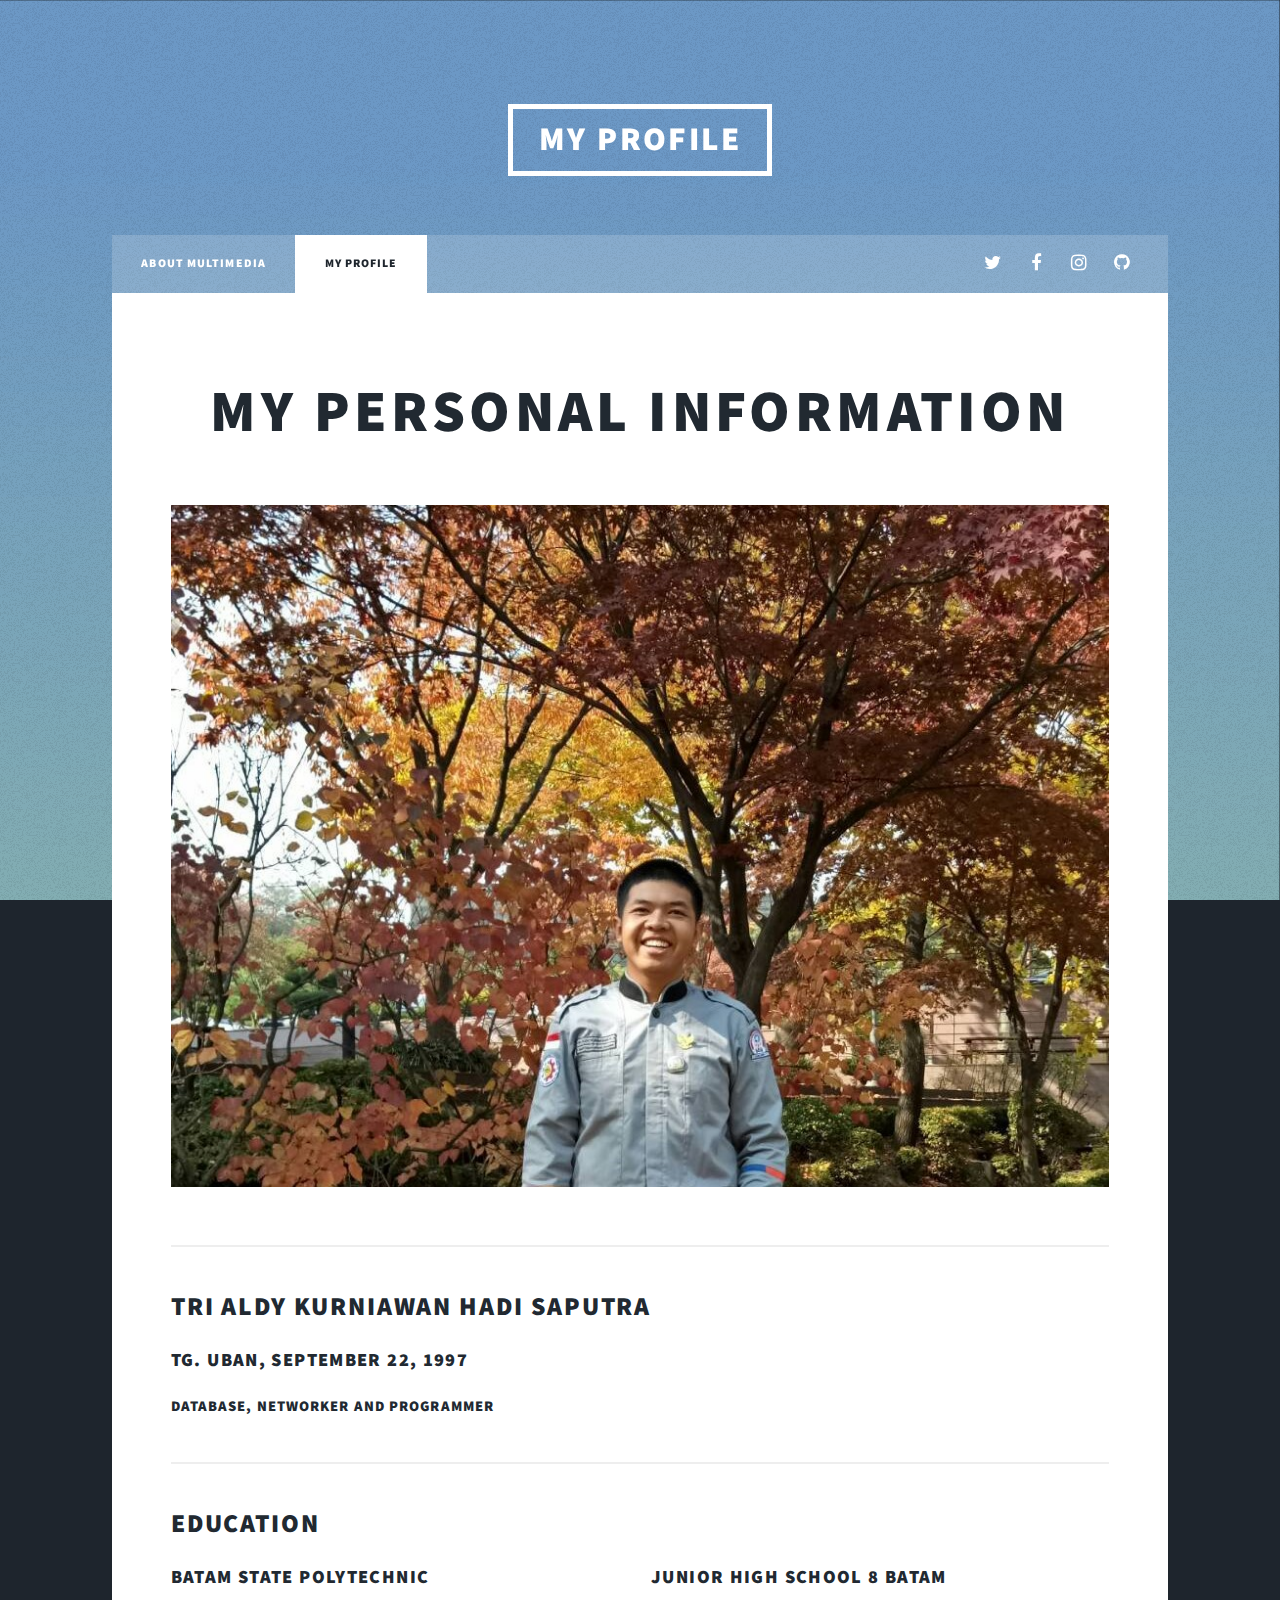
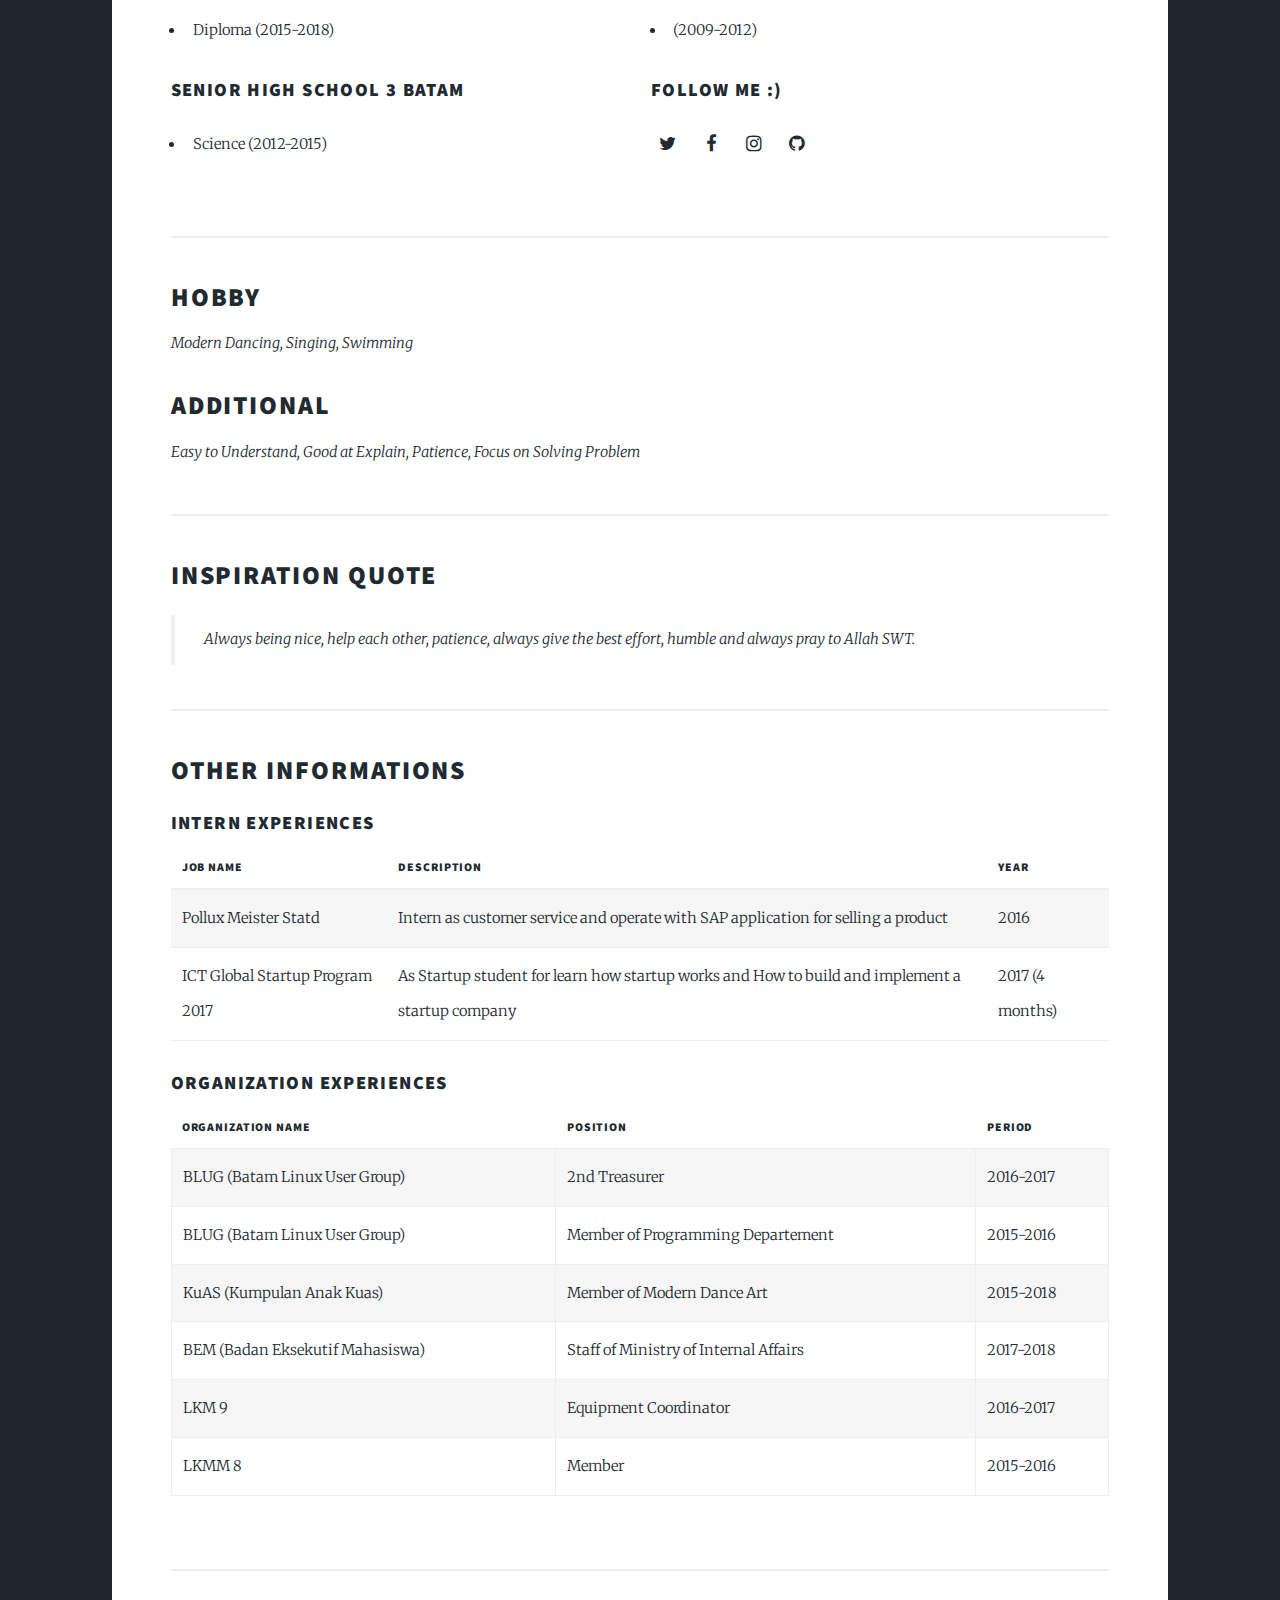
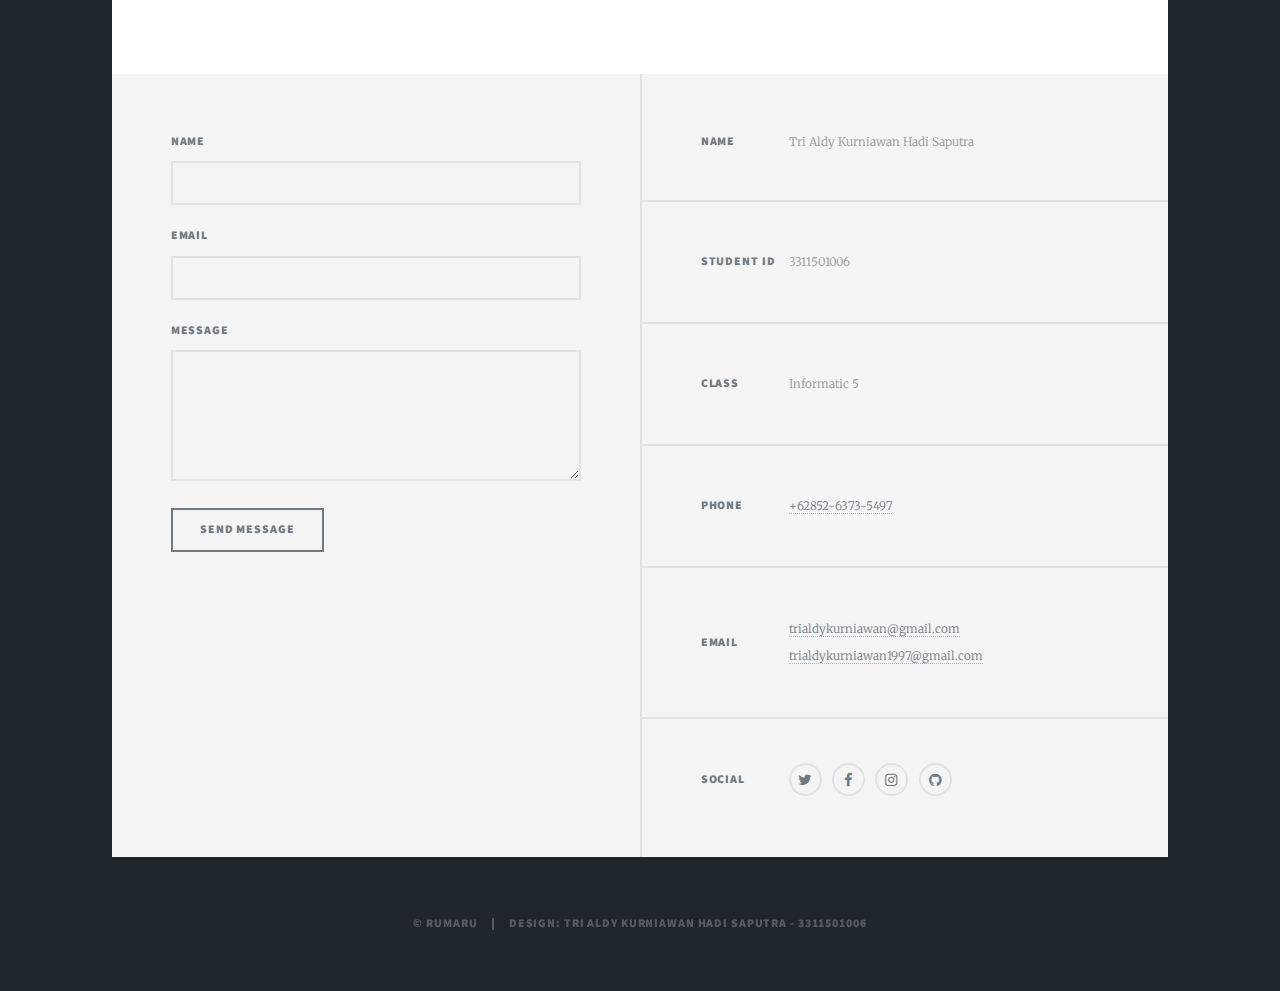
==== commit 62a9010f: "coba" ====
--- a/cv.html
+++ b/cv.html
@@ -70,7 +70,7 @@
 												<li>(2009-2012)</li>
 											</ul>
 
-											<h3>Icons</h3>
+											<h3>Follow Me :)</h3>
 											<ul class="icons">
 												<li><a href="https://twitter.com/trialdymoyo" class="icon fa-twitter"><span class="label">Twitter</span></a></li>
 												<li><a href="https://web.facebook.com/tri.aldy1" class="icon fa-facebook"><span class="label">Facebook</span></a></li>
@@ -97,7 +97,7 @@
 
 								<!-- Blockquote -->
 									<h2>Inspiration Quote</h2>
-									<blockquote>Always being nice, help each other, patience, alwayg give the best effort, humble and always pray to Allah SWT.</blockquote>
+									<blockquote>Always being nice, help each other, patience, always give the best effort, humble and always pray to Allah SWT.</blockquote>
 
 									<hr />
 
